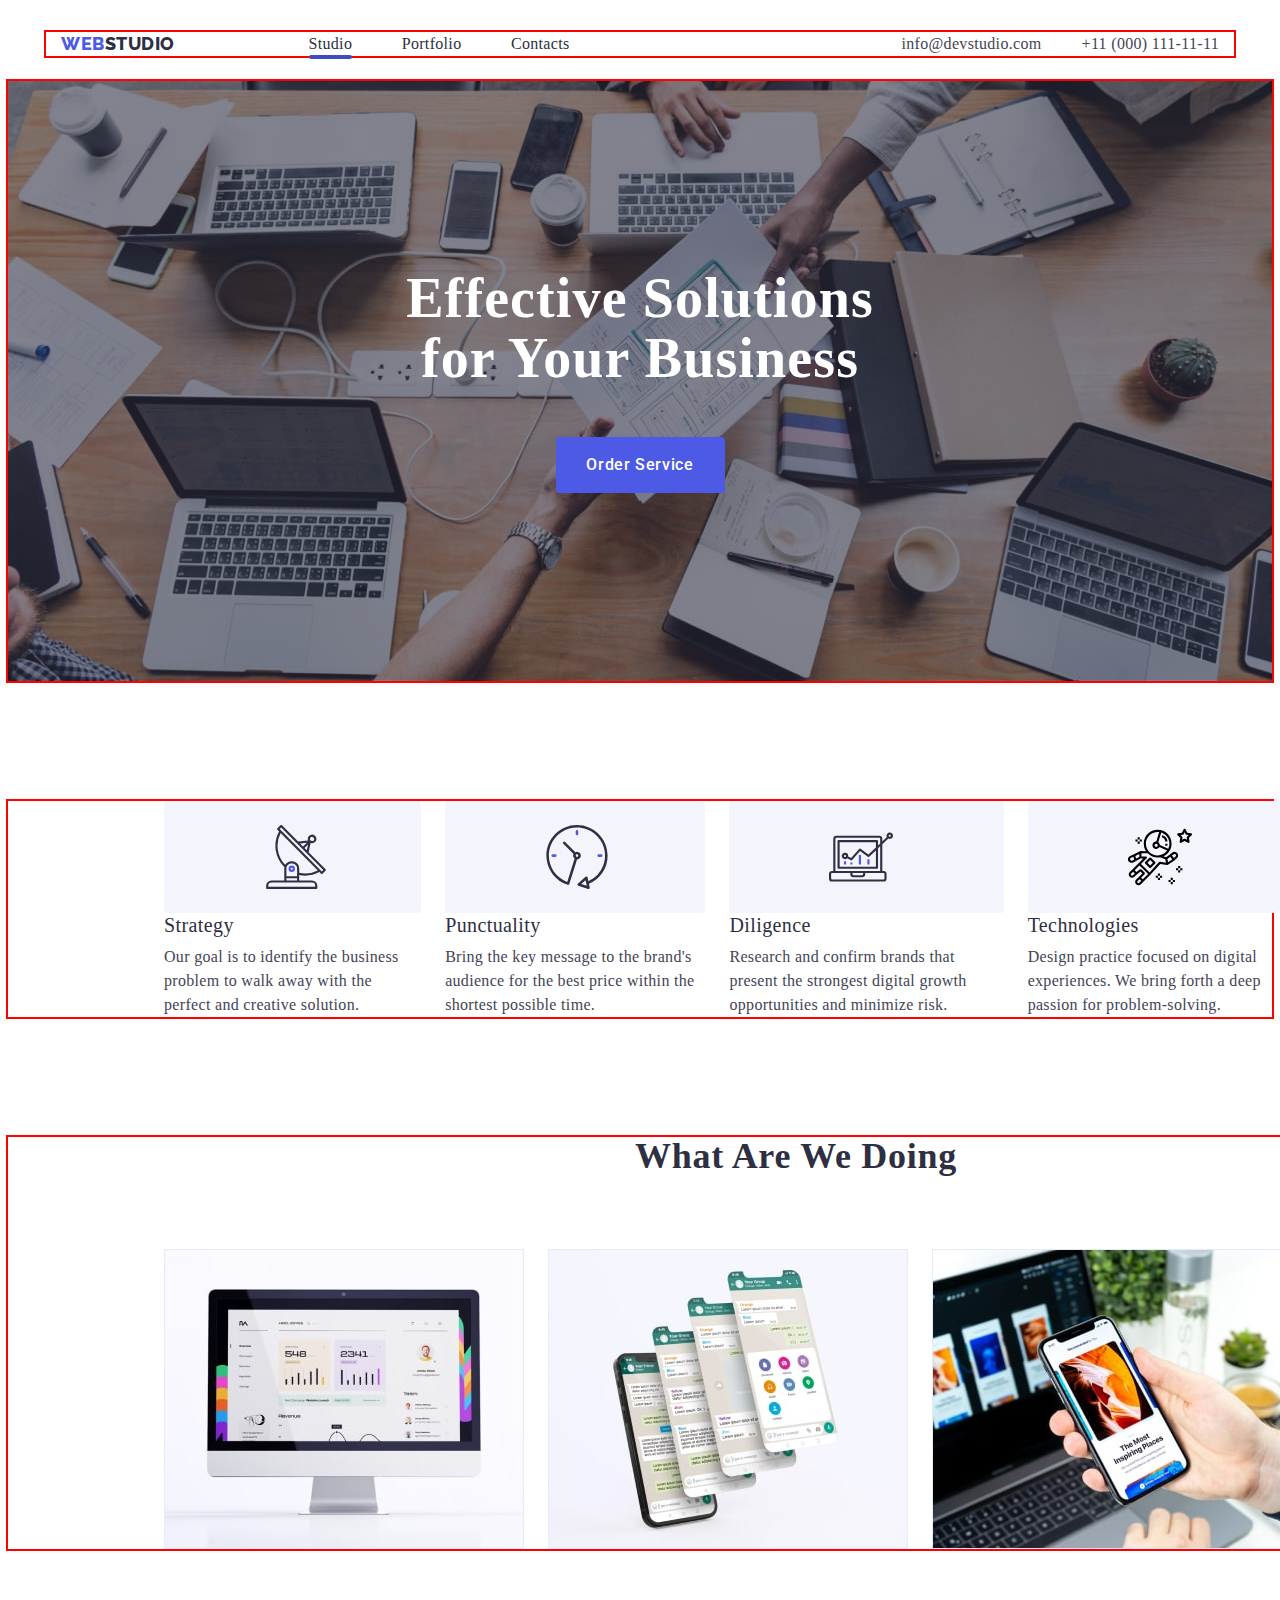
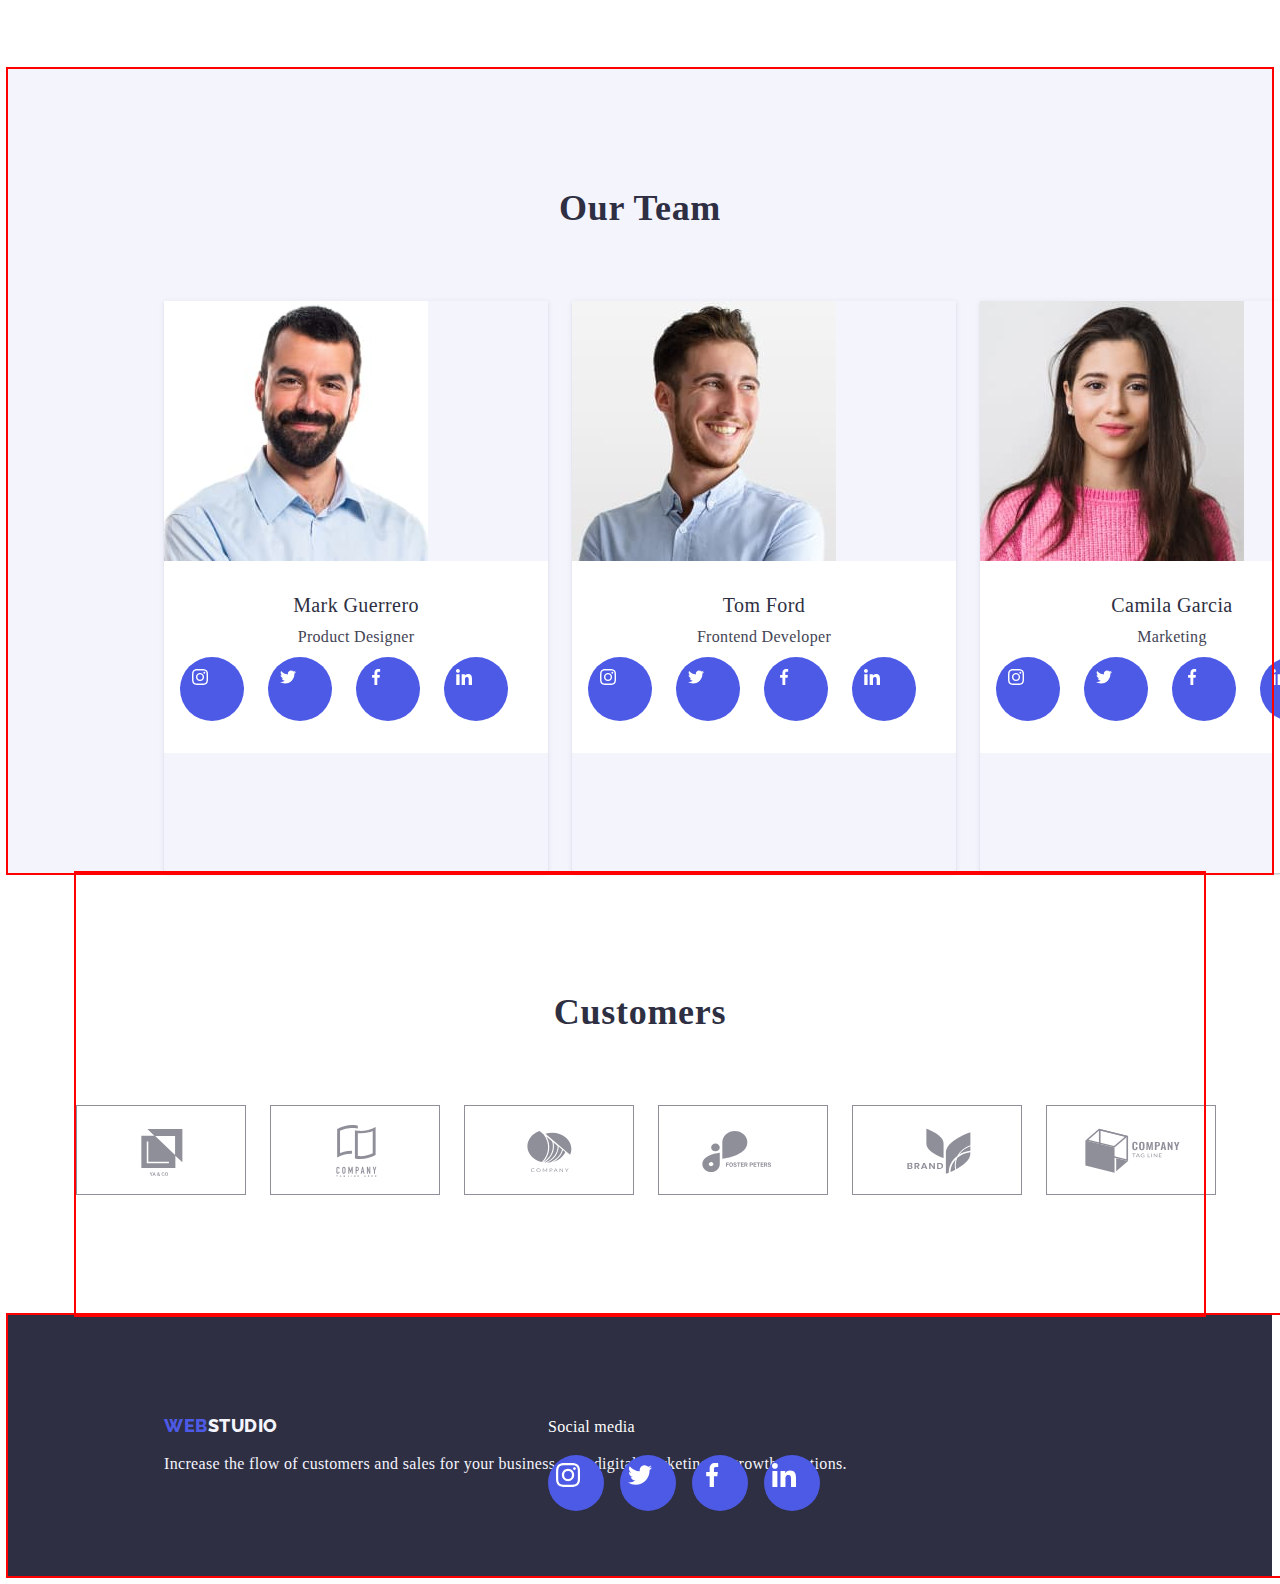
==== index.html @ 7d109c3c "goit-markup-hw-04(1)" ====
<!DOCTYPE html>
<html lang="en">

<head>
    <meta charset="UTF-8">
    <meta http-equiv="X-UA-Compatible" content="IE=edge">
    <meta name="viewport" content="width=device-width, initial-scale=1.0">
    <link rel="stylesheet" href="https://cdnjs.cloudflare.com/ajax/libs/modern-normalize/2.0.0/modern-normalize.min.css"
        integrity="sha512-4xo8blKMVCiXpTaLzQSLSw3KFOVPWhm/TRtuPVc4WG6kUgjH6J03IBuG7JZPkcWMxJ5huwaBpOpnwYElP/m6wg=="
        crossorigin="anonymous" referrerpolicy="no-referrer">
    <link rel="stylesheet" href="./css/styles.css">
    <link rel="preconnect" href="https://fonts.googleapis.com">
    <link rel="preconnect" href="https://fonts.gstatic.com" crossorigin>
    <link href="https://fonts.googleapis.com/css2?family=Raleway:wght@800&family=Roboto:wght@400;500;700&display=swap"
        rel="stylesheet">
    <title>WebStudio</title>
</head>

<body>
    <header class="header">
        <div class="container header-container">
            <nav class="header-navigation">
                <a href="./index.html" class="header-logo link">Web<span class="studio">Studio</span>
                </a>
                <ul class="header-list list">
                    <li><a href="./index.html" class="header-item link current">Studio</a></li>
                    <li><a href="./portfolio.html" class="header-item link">Portfolio</a></li>
                    <li><a href="" class="header-item link">Contacts</a></li>
                </ul>
            </nav>
            <address class="address">
                <ul class="address-list list">
                    <li><a href="mailto:info@devstudio.com" class="address-item link">info@devstudio.com</a></li>
                    <li><a href="tel:+110001111111" class="address-item link">+11 (000) 111-11-11</a> </li>
                </ul>
            </address>
        </div>
    </header>
    <main>
        <section class="hero">
            <div class="container hero-container">
                <h1 class="hero-title">Effective Solutions
                    for Your Business</h1>
                <button type="button" class="hero-btn" data-modal-open>Order Service</button>
            </div>
        </section>
        <section class="qualities">
            <div class="container">
                <h2 class="visually-hidden">Main qualities</h2>
                <ul class="qualities-list list">
                    <li class="qualities-item">
                        <div class="icon-container">
                            <svg class="qualities-item-icon" width="64" height="64">
                                <use href="./images/icons.svg#icon-antenna-1"></use>
                            </svg>
                        </div>
                        <h3 class="qualities-item-title">Strategy</h3>
                        <p class="qualities-item-paragraph">Our goal is to identify the business
                            problem to walk away with the perfect and creative solution.</p>
                    </li>
                    <li class="qualities-item">
                        <div class="icon-container">
                            <svg class="qualities-item-icon" width="64" height="64">
                                <use href="./images/icons.svg#icon-clock-1"></use>
                            </svg>
                        </div>
                        <h3 class="qualities-item-title">Punctuality</h3>
                        <p class="qualities-item-paragraph">Bring the key message to the brand's audience for the best
                            price
                            within the shortest possible
                            time.</p>
                    </li>
                    <li class="qualities-item">
                        <div class="icon-container">
                            <svg class="qualities-item-icon" width="64" height="64">
                                <use href="./images/icons.svg#icon-diagram-1"></use>
                            </svg>
                        </div>
                        <h3 class="qualities-item-title">Diligence</h3>
                        <p class="qualities-item-paragraph">Research and confirm brands that present the strongest
                            digital
                            growth opportunities and minimize
                            risk.</p>
                    </li>
                    <li class="qualities-item">
                        <div class="icon-container">
                            <svg class="qualities-item-icon" width="64" height="64">
                                <use href="./images/icons.svg#icon-astronaut-1"></use>
                            </svg>
                        </div>
                        <h3 class="qualities-item-title">Technologies</h3>
                        <p class="qualities-item-paragraph">Design practice focused on digital experiences. We bring
                            forth a
                            deep passion for
                            problem-solving.</p>
                    </li>
                </ul>
            </div>
        </section>
        <section class="actions">
            <div class="container action-container">
                <h2 class="actions-title">What are we doing</h2>
                <ul class="actions-list list">
                    <li class="actions-item"><img src="./images/computer-screen.jpg" alt="computer screen" width="360">
                    </li>
                    <li class="actions-item"><img src="./images/telephone.jpg" alt="telephone" width="360">
                    </li>
                    <li class="actions-item"><img src="./images/telephone-laptop.jpg" alt="telephone and laptop"
                            width="360">
                    </li>
                </ul>
            </div>
        </section>
        <section class="team">
            <div class="container">
                <h2 class="team-title">Our Team</h2>
                <ul class="team-list list">
                    <li class="team-item">
                        <img src="./images/img-1.jpg" alt="Photo Mark Guerrero" width="264">
                        <div class="team-item-container">
                            <h3 class="team-item-title">Mark Guerrero</h3>
                            <p class="team-item-paragraph">Product Designer</p>
                            <ul class="soc-icon-container">
                                <li class="soc-icon"><svg width="16" height="16">
                                        <use href="./images/icons.svg#icon-instagram-1"></use>
                                    </svg></li>
                                <li class="soc-icon"><svg width="16" height="16">
                                        <use href="./images/icons.svg#icon-twitter-1"></use>
                                    </svg></li>
                                <li class="soc-icon"><svg width="16" height="16">
                                        <use href="./images/icons.svg#icon-facebook-1"></use>
                                    </svg></li>
                                <li class="soc-icon"><svg width="16" height="16">
                                        <use href="./images/icons.svg#icon-linkedin-1"></use>
                                    </svg>
                                <li>
                            </ul>
                        </div>
                    </li>
                    <li class="team-item">
                        <img src="./images/img-2.jpg" alt="Photo Tom Ford" width="264">
                        <div class="team-item-container">
                            <h3 class="team-item-title">Tom Ford</h3>
                            <p class="team-item-paragraph">Frontend Developer</p>
                            <ul class="soc-icon-container">
                                <li class="soc-icon"><svg width="16" height="16">
                                        <use href="./images/icons.svg#icon-instagram-1"></use>
                                    </svg></li>
                                <li class="soc-icon"><svg width="16" height="16">
                                        <use href="./images/icons.svg#icon-twitter-1"></use>
                                    </svg></li>
                                <li class="soc-icon"><svg width="16" height="16">
                                        <use href="./images/icons.svg#icon-facebook-1"></use>
                                    </svg></li>
                                <li class="soc-icon"><svg width="16" height="16">
                                        <use href="./images/icons.svg#icon-linkedin-1"></use>
                                    </svg>
                                <li>
                            </ul>
                        </div>
                    </li>
                    <li class="team-item">
                        <img src="./images/img-3.jpg" alt="Photo Camila Garcia" width="264">
                        <div class="team-item-container">
                            <h3 class="team-item-title">Camila Garcia</h3>
                            <p class="team-item-paragraph">Marketing</p>
                            <ul class="soc-icon-container">
                                <li class="soc-icon"><svg width="16" height="16">
                                        <use href="./images/icons.svg#icon-instagram-1"></use>
                                    </svg></li>
                                <li class="soc-icon"><svg width="16" height="16">
                                        <use href="./images/icons.svg#icon-twitter-1"></use>
                                    </svg></li>
                                <li class="soc-icon"><svg width="16" height="16">
                                        <use href="./images/icons.svg#icon-facebook-1"></use>
                                    </svg></li>
                                <li class="soc-icon"><svg width="16" height="16">
                                        <use href="./images/icons.svg#icon-linkedin-1"></use>
                                    </svg>
                                <li>
                            </ul>
                        </div>
                    </li>
                    <li class="team-item">
                        <img src="./images/img-4.jpg" alt="Photo Daniel Wilson" width="264">
                        <div class="team-item-container">
                            <h3 class="team-item-title">Daniel Wilson</h3>
                            <p class="team-item-paragraph">UI Designer</p>
                            <ul class="soc-icon-container">
                                <li class="soc-icon"><svg width="16" height="16">
                                        <use href="./images/icons.svg#icon-instagram-1"></use>
                                    </svg></li>
                                <li class="soc-icon"><svg width="16" height="16">
                                        <use href="./images/icons.svg#icon-twitter-1"></use>
                                    </svg></li>
                                <li class="soc-icon"><svg width="16" height="16">
                                        <use href="./images/icons.svg#icon-facebook-1"></use>
                                    </svg></li>
                                <li class="soc-icon"><svg width="16" height="16">
                                        <use href="./images/icons.svg#icon-linkedin-1"></use>
                                    </svg>
                                <li>
                            </ul>
                        </div>
                    </li>
                </ul>
            </div>
        </section>
        <section class="customers">
            <div class="container customers-container">
                <h2 class="customers-title">Customers</h2>
                <ul class="customers-list list">
                    <li class="customers-item">
                        <a href="" class="customers-list-link" target="_blank">
                            <svg class="customers-icon" weight="104" height="56">
                                <use href="./images/icons.svg#icon-Logo"></use>
                            </svg>
                        </a>
                    </li>
                    <li class="customers-item">
                        <a href="" class="customers-list-link" target="_blank">
                            <svg class="customers-icon" weight="104" height="56">
                                <use href="./images/icons.svg#icon-Logo-1"></use>
                            </svg>
                        </a>
                    </li>
                    <li class="customers-item">
                        <a href="" class="customers-list-link" target="_blank">
                            <svg class="customers-icon" weight="104" height="56">
                                <use href="./images/icons.svg#icon-Logo-2"></use>
                            </svg>
                        </a>
                    </li>
                    <li class="customers-item">
                        <a href="" class="customers-list-link" target="_blank">
                            <svg class="customers-icon" weight="104" height="56">
                                <use href="./images/icons.svg#icon-Logo-3"></use>
                            </svg>
                        </a>
                    </li>
                    <li class="customers-item">
                        <a href="" class="customers-list-link" target="_blank">
                            <svg class="customers-icon" weight="104" height="56">
                                <use href="./images/icons.svg#icon-Logo-4"></use>
                            </svg>
                        </a>
                    </li>
                    <li class="customers-item">
                        <a href="" class="customers-list-link" target="_blank">
                            <svg class="customers-icon" weight="104" height="56">
                                <use href="./images/icons.svg#icon-Logo-5"></use>
                            </svg>
                        </a>
                    </li>
                </ul>
            </div>
        </section>
    </main>
    <footer class=" footer">
        <div class="container footer-container">
            <a href="./index.html" class="footer-logo link">Web<span class="studio">Studio</span></a>
            <p class="footer-paragraph">Increase the flow of customers and sales for your business with digital
                marketing & growth solutions.</p>
            <div class="footer-item-container">
                <h3 class="social-media-title">Social media</h3>
                <ul class="footer-icon-container">
                    <li class="footer-soc-icon"><svg width="24" height="24">
                            <use href="./images/icons.svg#icon-instagram-1"></use>
                        </svg></li>
                    <li class="footer-soc-icon"><svg width="24" height="24">
                            <use href="./images/icons.svg#icon-twitter-1"></use>
                        </svg></li>
                    <li class="footer-soc-icon"><svg width="24" height="24">
                            <use href="./images/icons.svg#icon-facebook-1"></use>
                        </svg></li>
                    <li class="footer-soc-icon"><svg width="24" height="24">
                            <use href="./images/icons.svg#icon-linkedin-1"></use>
                        </svg>
                    <li>
                </ul>
            </div>

        </div>
    </footer>
    <div class="backdrop is-hidden" data-modal>
        <div class="modal">
            <button type="button" class="modal-btn" data-modal-close>
                <svg width="8" height="8">
                    <use href="./images/icons.svg#icon-close-black-18dp"></use>
                </svg>
            </button>
        </div>
    </div>
    <script src="./js/modal.js"></script>
</body>

</html>
---- css/styles.css ----
:root {
    --logo-web-color: #4D5AE5;
}

:root {
    --title-color: #2E2F42;
}

:root {
    --paragraph-color: #434455;
}

:root {
    --btn-color: #e7e9fc;
}

:root {
    --transition: 250ms cubic-bezier(0.4, 0, 0.2, 1);
}

- body {
    font-family: 'Roboto', sans-serif;
    font-size: 16px;
    background-color: #FFFFFF;
    color: var(--paragraph-color);
}

p,
h1,
h2,
h3,
h4,
h5,
h6 {
    margin-top: 0;
    margin-bottom: 0;
}

ul {
    list-style-type: none;
    margin-top: 0;
    margin-bottom: 0;
    padding-left: 0;
}

a {
    text-decoration: none;
}

img {
    display: block;
}

.container {
    width: 100%;
    max-width: 1440px;
    margin: 0 auto;
    outline: 2px solid red;
}

.header {
    padding-top: 24px;
    padding-bottom: 24px;
    border-bottom: 1px solid #e7e9fc
}

.header-container {
    display: flex;
    align-items: center;
    padding: 0 156px;
    width: 1158px;
    padding: 0 15px 0 15px;
}

.header-navigation {
    display: flex;
    align-items: center;
    flex-grow: 1;
    justify-content: space-between;
}

.header-logo {
    font-family: "Raleway", sans-serif;
    font-style: normal;
    font-weight: 800;
    font-size: 18px;
    line-height: 1.17;
    letter-spacing: 0.03em;
    color: var(--logo-web-color);
    text-transform: uppercase;
    margin-right: 76px
}

.link {
    text-decoration: none
}

.header-logo .studio {
    color: var(--title-color);
}

.header-list {
    display: flex;
    align-items: center;
    width: 100%;
    max-width: 261px;
    justify-content: space-between;
    gap: 40px;
    margin-right: 332px;
}

.list {
    list-style: none
}

.header-item {
    font-weight: 500;
    font-size: 16px;
    line-height: 1.5;
    letter-spacing: 0.02em;
    color: var(--title-color);
    padding: 24px 0;
}

.header-item:hover,
.header-item:focus {
    color: #404bbf;
    transition: color var(-transition);
}

.current {
    position: relative;
}

.current::after {
    content: '';
    position: absolute;
    left: 0;
    top: 44px;
    width: 100%;
    height: 4px;
    border-radius: 2px;
    background-color: #404BBF;
}

.address {}

.address-list {
    font-style: normal;
    display: flex;
    align-items: center;
    justify-content: space-between;
    gap: 40px;
}

.address-item {
    font-size: 16px;
    line-height: 1.5;
    letter-spacing: 0.02em;
    color: var(--paragraph-color);
}

.address-item:hover,
.address-item:focus {
    color: #404bbf;
}

.hero {
    background: var(--title-color);
    height: 600px;
}

.hero-container {
    display: flex;
    flex-direction: column;
    justify-content: center;
    gap: 48px;
    background-image: linear-gradient(180deg, rgba(46, 47, 66, 0.6) 0%, rgba(46, 47, 66, 0.6) 100%), url(../images/people-office\ 1.jpg);
    padding: 188px 0;
    background-repeat: no-repeat;
    background-position: center;
    background-size: cover;

}

.hero-title {
    font-weight: 700;
    font-size: 56px;
    line-height: 1.07;
    text-align: center;
    letter-spacing: 0.02em;
    color: #FFFFFF;
    max-width: 496px;
    margin: 0 auto;
}

.hero-btn {
    font-family: "Roboto", sans-serif;
    font-weight: 500;
    font-size: 16px;
    line-height: 1.5;
    letter-spacing: 0.04em;
    color: #FFFFFF;
    background: #4D5AE5;
    cursor: pointer;
    width: 100%;
    height: 100px;
    max-width: 169px;
    max-height: 56px;
    margin: 0 auto;
    border-radius: 4px;
    display: block;
    min-width: 169px;
    border: none;
}

.hero-btn:hover,
.hero-btn:focus {
    background-color: #404BBF;
    transition: background-color var(-transition);
}

.qualities {
    padding: 120px 0 120px 0;
}

.visually-hidden {
    position: absolute;
    width: 1px;
    height: 1px;
    margin: -1px;
    border: 0;
    padding: 0;

    white-space: nowrap;
    clip-path: inset(100%);
    clip: rect(0 0 0 0);
    overflow: hidden;
}

.qualities-list {
    display: flex;
    gap: 24px;
    margin: 0 156px;
    width: 100%;
    max-width: 1128px;
}

.qualities-item {
    width: calc ((100% - 96px) / 3);
    position: relative;
}

.icon-container {
    background-color: #F4F4FD;
    border-radius: 4px;
    height: 112px;
}

.qualities-item-icon {
    position: absolute;
    top: 24px;
    left: 100px;
}

.qualities-item-title {
    font-weight: 500;
    font-size: 20px;
    line-height: 1.2;
    letter-spacing: 0.02em;
    color: var(--title-color);
    margin-bottom: 8px;
}

.qualities-item-paragraph {
    font-size: 16px;
    line-height: 1.5;
    letter-spacing: 0.02em;
    color: var(--paragraph-color);
}

.actions {
    padding-bottom: 120px;
}

.action-container {
    padding: 0px 156px;
}

.actions-title {
    font-weight: 700;
    font-size: 36px;
    line-height: 1.11;
    text-align: center;
    letter-spacing: 0.02em;
    text-transform: capitalize;
    color: var(--title-color);
    margin-bottom: 72px;
}

.actions-list {
    display: flex;
    gap: 24px;
}

.actions-item {
    width: calc ((100% - 48px) / 3);
}

.team {
    background: #F4F4FD;
}

.team-title {
    font-weight: 700;
    font-size: 36px;
    line-height: 1.11;
    text-align: center;
    letter-spacing: 0.02em;
    text-transform: capitalize;
    color: var(--title-color);
    padding-top: 120px;
    margin-bottom: 72px;
}

.team-list {
    display: flex;
    gap: 24px;
    margin: 0 156px;
}

.team-item {
    width: calc ((100% - 72px) / 4);
    border-radius: 0px 0px 4px 4px;
    padding-bottom: 120px;
    box-shadow: 0px 1px 6px rgba(46, 47, 66, 0.08), 0px 1px 1px rgba(46, 47, 66, 0.16), 0px 2px 1px rgba(46, 47, 66, 0.08);
}

.team-item-container {
    display: flex;
    flex-direction: column;
    justify-content: center;
    padding: 32px 16px;
    gap: 8px;
    background-color: #FFFFFF;
}

.team-item-title {
    font-weight: 500;
    font-size: 20px;
    line-height: 1.2;
    text-align: center;
    letter-spacing: 0.02em;
    color: var(--title-color);
}

.team-item-paragraph {
    font-size: 16px;
    line-height: 1.5;
    text-align: center;
    letter-spacing: 0.02em;
    color: var(--paragraph-color);
}

.soc-icon-container {
    display: flex;
    justify-content: center;
    gap: 24px;
    fill: #FFFFFF;
}

.soc-icon {
    width: 40px;
    height: 40px;
    padding: 12px 12px;
    border-radius: 50%;
    background-color: #4D5AE5;
}

.customers {}

.customers-container {
    max-width: 1128px;
    width: 100%;
    padding: 120px 0;
}

.customers-title {
    font-style: normal;
    font-weight: 700;
    font-size: 36px;
    line-height: 1.11;
    text-align: center;
    letter-spacing: 0.02em;
    text-transform: capitalize;
    color: var(--title-color);
    padding-bottom: 72px;
}

.customers-list {
    display: flex;
    gap: 24px;
}

.customers-item {
    width: calc ((100% - 120 px) / 6);
}

.customers-list-link {
    width: 168px;
    height: 88px;
    border: 1px solid #8E8F99;
    display: flex;
    align-items: center;
    justify-content: center;
    fill: #8E8F99;

}

.footer {
    background: #2E2F42;
}

.footer-container {
    padding: 100px 1020px 100px 156px;
    position: relative;
}

.footer-logo {
    font-family: "Raleway", sans-serif;
    font-weight: 800;
    font-size: 18px;
    line-height: 1.17;
    letter-spacing: 0.03em;
    text-transform: uppercase;
    color: var(--logo-web-color);
    display: inline-block;
    margin-bottom: 16px;
}

.footer-logo .studio {
    color: #F4F4FD;
}

.footer-paragraph {
    font-size: 16px;
    line-height: 1.5;
    letter-spacing: 0.02em;
    color: #F4F4FD;
}

.footer-item-container {
    position: absolute;
    top: 100px;
    left: 540px;
    display: flex;
    flex-direction: column;
    justify-content: center;
}

.social-media-title {
    font-weight: 500;
    font-size: 16px;
    line-height: 1.5;
    text-align: left;
    letter-spacing: 0.02em;
    color: #FFFFFF;
    padding-bottom: 16px;
}


.footer-icon-container {

    display: flex;
    justify-content: center;
    gap: 16px;
    fill: #FFFFFF;
}

.footer-soc-icon {
    width: 40px;
    height: 40px;
    padding: 8px;
    border-radius: 50%;
    background-color: #4D5AE5;
}

.menu {}

.menu-navigation-list {
    padding-top: 96px;
    display: flex;
    gap: 24px;
    max-width: 586px;
    margin: 0 auto;
    margin-bottom: 40px;
    justify-content: space-between;
}

.menu-navigation-item {
    width: calc ((100% - 120px) / 4);
}

.menu-navigation-btn {
    font-family: "Roboto", sans-serif;
    font-weight: 500;
    font-size: 16px;
    line-height: 1.5;
    text-align: center;
    letter-spacing: 0.04em;
    color: #4D5AE5;
    background: #F4F4FD;
    cursor: pointer;
    padding: 12px 20px;
    border: 1px solid var(--btn-color);
    border-radius: 4px;
}

.menu-navigation-btn:hover,
.menu-navigation-btn:focus {
    color: #FFFFFF;
    background: #404BBF;
    border: 1px solid transparent;
    transition: color var(--transition), background-color var(--transition);
}

.menu-list {
    display: flex;
    flex-wrap: wrap;
    gap: 24px;
    margin: 0 156px 120px;
    row-gap: 48px;
    padding-top: 24px;
}

.menu-item {
    width: calc ((100% - 48px) / 3);
    position: relative;
    overflow: hidden;
}


.menu-item:hover .menu-cover-block {
    transform: translate(0);
    transition: transform var(--transition);
}

.menu-item-container {
    display: flex;
    flex-direction: column;
    justify-content: center;
    padding: 32px 16px;
    border: 1px solid #e7e9fc;
    border-top: none;
}

.menu-item-title {
    font-weight: 500;
    font-size: 20px;
    line-height: 1.2;
    letter-spacing: 0.02em;
    color: var(--title-color);
    margin-bottom: 8px;
}

.menu-item-paragraph {
    font-weight: 400;
    font-size: 16px;
    line-height: 1.5;
    letter-spacing: 0.02em;
    color: var(--paragraph-color);
}

.menu-cover-block {
    position: absolute;
    top: 0;
    left: 0;
    transform: translateY(100%);
}

.menu-cover-paragraph {
    font-style: normal;
    font-weight: 400;
    font-size: 16px;
    line-height: 1.5;
    letter-spacing: 0.02em;
    color: #F4F4FD;
    background-color: #4D5AE5;
    padding: 40px 32px;
    height: 300px;
}

.backdrop {
    position: fixed;
    top: 0;
    z-index: 2;
    width: 100%;
    height: 100%;
    background-color: rgba(46, 47, 66, 0.6);
    transition: visibility var(--transition), opasity var(--transition);
}

.modal {
    width: 408px;
    height: 584px;
    background-color: #FCFCFC;
    border-radius: 4px;
    position: absolute;
    top: 50%;
    left: 50%;
    transform: translate(-50%, -50%);
}

.modal-btn {
    position: absolute;
    top: 32px;
    right: 32px;
    color: #2E2F42;
    background-color: #E7E9FC;
    border-radius: 50%;
    cursor: pointer;
}

.is-hidden {
    visibility: hidden;
    opacity: 0;
    pointer-events: none;
}
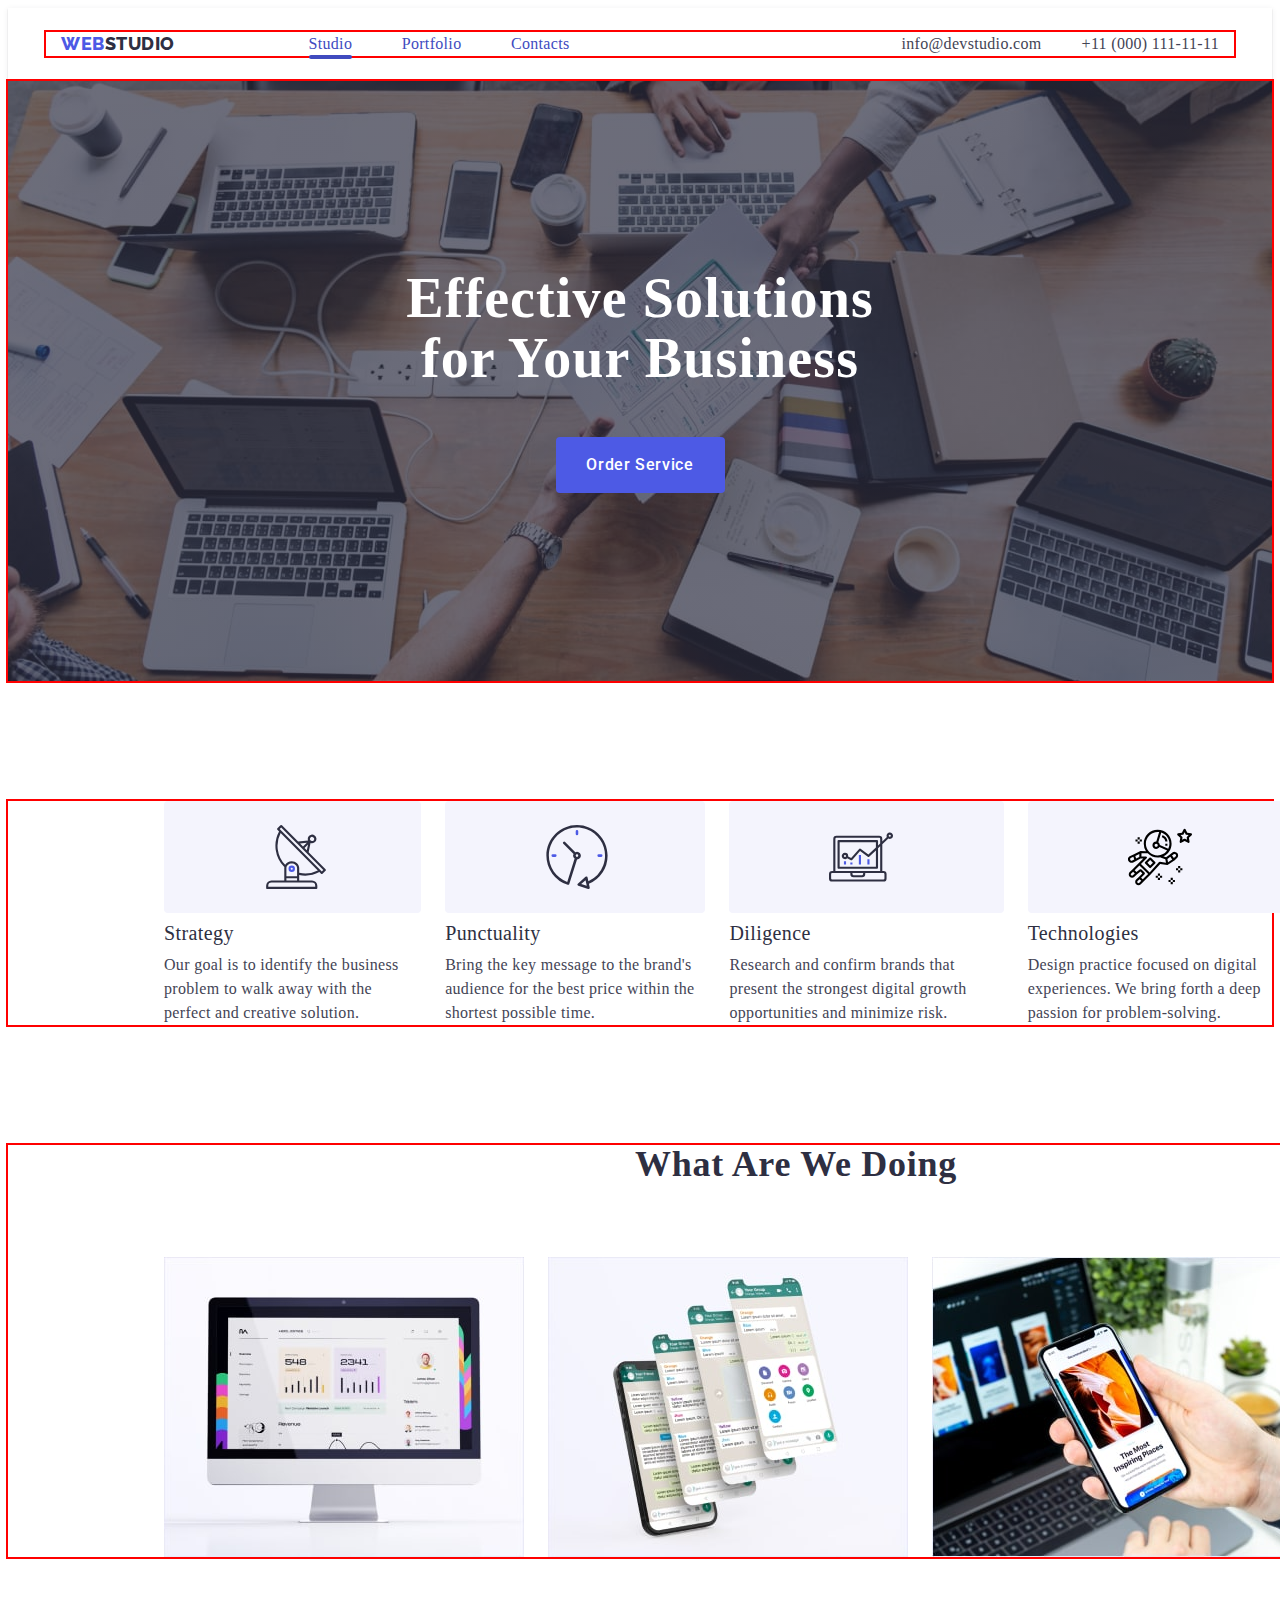
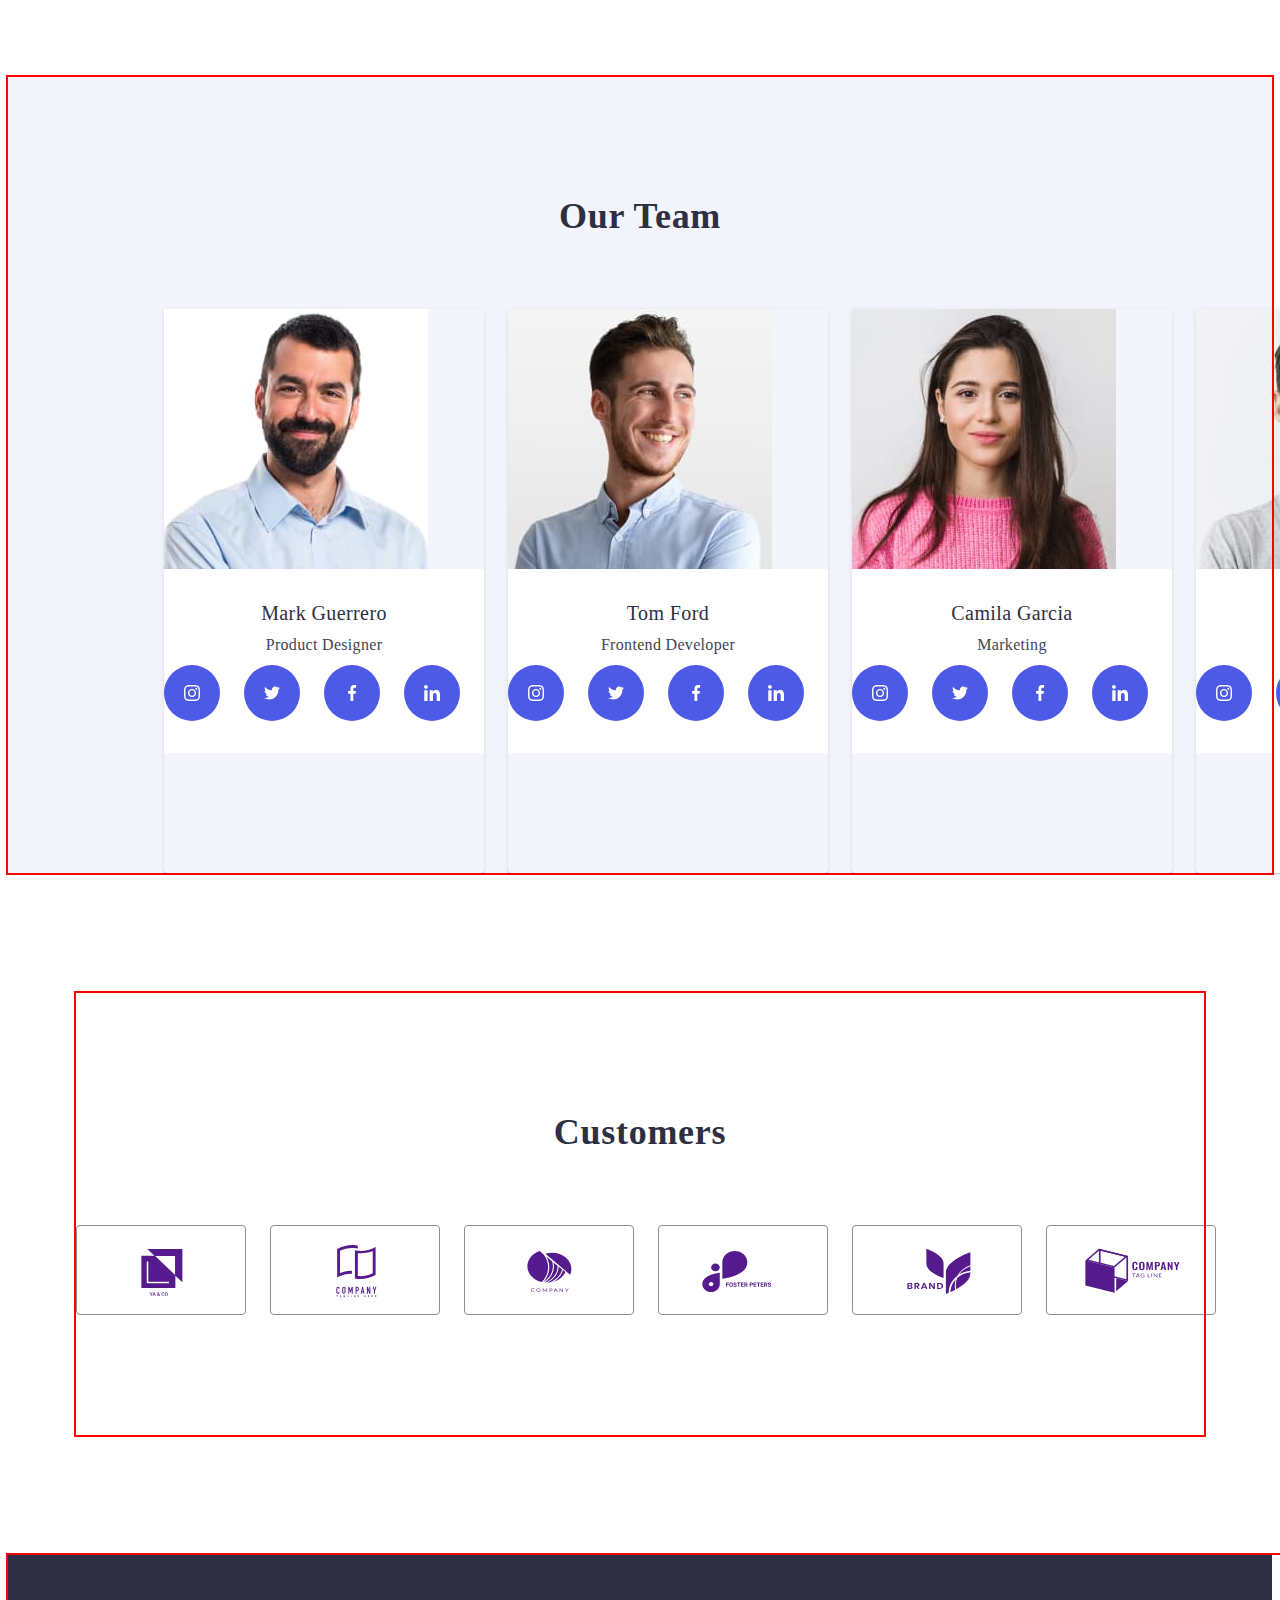
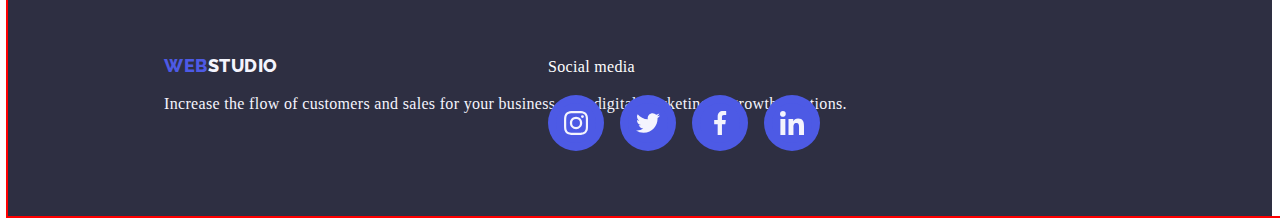
==== commit 9e6a4f29: "goit-markup-hw-04(2)" ====
--- a/index.html
+++ b/index.html
@@ -121,18 +121,32 @@
                             <h3 class="team-item-title">Mark Guerrero</h3>
                             <p class="team-item-paragraph">Product Designer</p>
                             <ul class="soc-icon-container">
-                                <li class="soc-icon"><svg width="16" height="16">
-                                        <use href="./images/icons.svg#icon-instagram-1"></use>
-                                    </svg></li>
-                                <li class="soc-icon"><svg width="16" height="16">
-                                        <use href="./images/icons.svg#icon-twitter-1"></use>
-                                    </svg></li>
-                                <li class="soc-icon"><svg width="16" height="16">
-                                        <use href="./images/icons.svg#icon-facebook-1"></use>
-                                    </svg></li>
-                                <li class="soc-icon"><svg width="16" height="16">
-                                        <use href="./images/icons.svg#icon-linkedin-1"></use>
-                                    </svg>
+                                <li class="soc-icon">
+                                    <a class="soc-link" href="" aria-lable="instagram" target="_blank"
+                                        rel="noopener noreferrer"><svg width="16" height="16">
+                                            <use href="./images/icons.svg#icon-instagram-1"></use>
+                                        </svg></a>
+                                </li>
+                                <li class="soc-icon">
+                                    <a class="soc-link" href="" aria-lable="twitter" target="_blank"
+                                        rel="noopener noreferrer"><svg width="16" height="16">
+                                            <use href="./images/icons.svg#icon-twitter-1"></use>
+                                        </svg>
+                                    </a>
+                                </li>
+                                <li class="soc-icon">
+                                    <a class="soc-link" href="" aria-lable="facebook" target="_blank"
+                                        rel="noopener noreferrer"><svg width="16" height="16">
+                                            <use href="./images/icons.svg#icon-facebook-1"></use>
+                                        </svg>
+                                    </a>
+                                </li>
+                                <li class="soc-icon">
+                                    <a class="soc-link" href="" aria-lable="linkedin" target="_blank"
+                                        rel="noopener noreferrer">
+                                        <svg width="16" height="16">
+                                            <use href="./images/icons.svg#icon-linkedin-1"></use>
+                                        </svg></a>
                                 <li>
                             </ul>
                         </div>
@@ -143,18 +157,32 @@
                             <h3 class="team-item-title">Tom Ford</h3>
                             <p class="team-item-paragraph">Frontend Developer</p>
                             <ul class="soc-icon-container">
-                                <li class="soc-icon"><svg width="16" height="16">
-                                        <use href="./images/icons.svg#icon-instagram-1"></use>
-                                    </svg></li>
-                                <li class="soc-icon"><svg width="16" height="16">
-                                        <use href="./images/icons.svg#icon-twitter-1"></use>
-                                    </svg></li>
-                                <li class="soc-icon"><svg width="16" height="16">
-                                        <use href="./images/icons.svg#icon-facebook-1"></use>
-                                    </svg></li>
-                                <li class="soc-icon"><svg width="16" height="16">
-                                        <use href="./images/icons.svg#icon-linkedin-1"></use>
-                                    </svg>
+                                <li class="soc-icon">
+                                    <a class="soc-link" href="" aria-lable="instagram" target="_blank"
+                                        rel="noopener noreferrer"><svg width="16" height="16">
+                                            <use href="./images/icons.svg#icon-instagram-1"></use>
+                                        </svg></a>
+                                </li>
+                                <li class="soc-icon">
+                                    <a class="soc-link" href="" aria-lable="twitter" target="_blank"
+                                        rel="noopener noreferrer"><svg width="16" height="16">
+                                            <use href="./images/icons.svg#icon-twitter-1"></use>
+                                        </svg>
+                                    </a>
+                                </li>
+                                <li class="soc-icon">
+                                    <a class="soc-link" href="" aria-lable="facebook" target="_blank"
+                                        rel="noopener noreferrer"><svg width="16" height="16">
+                                            <use href="./images/icons.svg#icon-facebook-1"></use>
+                                        </svg>
+                                    </a>
+                                </li>
+                                <li class="soc-icon">
+                                    <a class="soc-link" href="" aria-lable="linkedin" target="_blank"
+                                        rel="noopener noreferrer">
+                                        <svg width="16" height="16">
+                                            <use href="./images/icons.svg#icon-linkedin-1"></use>
+                                        </svg></a>
                                 <li>
                             </ul>
                         </div>
@@ -165,18 +193,31 @@
                             <h3 class="team-item-title">Camila Garcia</h3>
                             <p class="team-item-paragraph">Marketing</p>
                             <ul class="soc-icon-container">
-                                <li class="soc-icon"><svg width="16" height="16">
-                                        <use href="./images/icons.svg#icon-instagram-1"></use>
-                                    </svg></li>
-                                <li class="soc-icon"><svg width="16" height="16">
-                                        <use href="./images/icons.svg#icon-twitter-1"></use>
-                                    </svg></li>
-                                <li class="soc-icon"><svg width="16" height="16">
-                                        <use href="./images/icons.svg#icon-facebook-1"></use>
-                                    </svg></li>
-                                <li class="soc-icon"><svg width="16" height="16">
-                                        <use href="./images/icons.svg#icon-linkedin-1"></use>
-                                    </svg>
+                                <li class="soc-icon">
+                                    <a class="soc-link" href="" aria-lable="instagram" target="_blank"
+                                        rel="noopener noreferrer"><svg width="16" height="16">
+                                            <use href="./images/icons.svg#icon-instagram-1"></use>
+                                        </svg></a>
+                                </li>
+                                <li class="soc-icon">
+                                    <a class="soc-link" href="" aria-lable="twitter" target="_blank"
+                                        rel="noopener noreferrer"><svg width="16" height="16">
+                                            <use href="./images/icons.svg#icon-twitter-1"></use>
+                                        </svg>
+                                    </a>
+                                </li>
+                                <li class="soc-icon">
+                                    <a class="soc-link" href="" aria-lable="facebook" target="_blank"
+                                        rel="noopener noreferrer"><svg width="16" height="16">
+                                            <use href="./images/icons.svg#icon-facebook-1"></use>
+                                        </svg>
+                                    </a>
+                                </li>
+                                <li class="soc-icon">
+                                    <a class="soc-link" href="" aria-lable="linkedin" target="_blank"
+                                        rel="noopener noreferrer"><svg width="16" height="16">
+                                            <use href="./images/icons.svg#icon-linkedin-1"></use>
+                                        </svg></a>
                                 <li>
                             </ul>
                         </div>
@@ -187,18 +228,31 @@
                             <h3 class="team-item-title">Daniel Wilson</h3>
                             <p class="team-item-paragraph">UI Designer</p>
                             <ul class="soc-icon-container">
-                                <li class="soc-icon"><svg width="16" height="16">
-                                        <use href="./images/icons.svg#icon-instagram-1"></use>
-                                    </svg></li>
-                                <li class="soc-icon"><svg width="16" height="16">
-                                        <use href="./images/icons.svg#icon-twitter-1"></use>
-                                    </svg></li>
-                                <li class="soc-icon"><svg width="16" height="16">
-                                        <use href="./images/icons.svg#icon-facebook-1"></use>
-                                    </svg></li>
-                                <li class="soc-icon"><svg width="16" height="16">
-                                        <use href="./images/icons.svg#icon-linkedin-1"></use>
-                                    </svg>
+                                <li class="soc-icon">
+                                    <a class="soc-link" href="" aria-lable="instagram" target="_blank"
+                                        rel="noopener noreferrer"><svg width="16" height="16">
+                                            <use href="./images/icons.svg#icon-instagram-1"></use>
+                                        </svg></a>
+                                </li>
+                                <li class="soc-icon">
+                                    <a class="soc-link" href="" aria-lable="twitter" target="_blank"
+                                        rel="noopener noreferrer"><svg width="16" height="16">
+                                            <use href="./images/icons.svg#icon-twitter-1"></use>
+                                        </svg>
+                                    </a>
+                                </li>
+                                <li class="soc-icon">
+                                    <a class="soc-link" href="" aria-lable="facebook" target="_blank"
+                                        rel="noopener noreferrer"><svg width="16" height="16">
+                                            <use href="./images/icons.svg#icon-facebook-1"></use>
+                                        </svg>
+                                    </a>
+                                </li>
+                                <li class="soc-icon">
+                                    <a class="soc-link" href="" aria-lable="linkedin" target="_blank"
+                                        rel="noopener noreferrer"><svg width="16" height="16">
+                                            <use href="./images/icons.svg#icon-linkedin-1"></use>
+                                        </svg></a>
                                 <li>
                             </ul>
                         </div>
@@ -212,42 +266,42 @@
                 <ul class="customers-list list">
                     <li class="customers-item">
                         <a href="" class="customers-list-link" target="_blank">
-                            <svg class="customers-icon" weight="104" height="56">
+                            <svg class="customers-icon" width="104" height="56">
                                 <use href="./images/icons.svg#icon-Logo"></use>
                             </svg>
                         </a>
                     </li>
                     <li class="customers-item">
                         <a href="" class="customers-list-link" target="_blank">
-                            <svg class="customers-icon" weight="104" height="56">
+                            <svg class="customers-icon" width="104" height="56">
                                 <use href="./images/icons.svg#icon-Logo-1"></use>
                             </svg>
                         </a>
                     </li>
                     <li class="customers-item">
                         <a href="" class="customers-list-link" target="_blank">
-                            <svg class="customers-icon" weight="104" height="56">
+                            <svg class="customers-icon" width="104" height="56">
                                 <use href="./images/icons.svg#icon-Logo-2"></use>
                             </svg>
                         </a>
                     </li>
                     <li class="customers-item">
                         <a href="" class="customers-list-link" target="_blank">
-                            <svg class="customers-icon" weight="104" height="56">
+                            <svg class="customers-icon" width="104" height="56">
                                 <use href="./images/icons.svg#icon-Logo-3"></use>
                             </svg>
                         </a>
                     </li>
                     <li class="customers-item">
                         <a href="" class="customers-list-link" target="_blank">
-                            <svg class="customers-icon" weight="104" height="56">
+                            <svg class="customers-icon" width="104" height="56">
                                 <use href="./images/icons.svg#icon-Logo-4"></use>
                             </svg>
                         </a>
                     </li>
                     <li class="customers-item">
                         <a href="" class="customers-list-link" target="_blank">
-                            <svg class="customers-icon" weight="104" height="56">
+                            <svg class="customers-icon" width="104" height="56">
                                 <use href="./images/icons.svg#icon-Logo-5"></use>
                             </svg>
                         </a>
@@ -258,24 +312,38 @@
     </main>
     <footer class=" footer">
         <div class="container footer-container">
-            <a href="./index.html" class="footer-logo link">Web<span class="studio">Studio</span></a>
-            <p class="footer-paragraph">Increase the flow of customers and sales for your business with digital
-                marketing & growth solutions.</p>
+            <div class="footer-logo-container">
+                <a href="./index.html" class="footer-logo link">Web<span class="studio">Studio</span></a>
+                <p class="footer-paragraph">Increase the flow of customers and sales for your business with digital
+                    marketing & growth solutions.</p>
+            </div>
             <div class="footer-item-container">
-                <h3 class="social-media-title">Social media</h3>
+                <p class="social-media-title">Social media</p>
                 <ul class="footer-icon-container">
-                    <li class="footer-soc-icon"><svg width="24" height="24">
-                            <use href="./images/icons.svg#icon-instagram-1"></use>
-                        </svg></li>
-                    <li class="footer-soc-icon"><svg width="24" height="24">
-                            <use href="./images/icons.svg#icon-twitter-1"></use>
-                        </svg></li>
-                    <li class="footer-soc-icon"><svg width="24" height="24">
-                            <use href="./images/icons.svg#icon-facebook-1"></use>
-                        </svg></li>
-                    <li class="footer-soc-icon"><svg width="24" height="24">
-                            <use href="./images/icons.svg#icon-linkedin-1"></use>
-                        </svg>
+                    <li class="soc-icon">
+                        <a class="footer-soc-link" href="" aria-lable="instagram" target="_blank"
+                            rel="noopener noreferrer"><svg class="footer-soc-icon" width="24" height="24">
+                                <use href="./images/icons.svg#icon-instagram-1"></use>
+                            </svg>
+                        </a>
+                    </li>
+                    <li class="soc-icon">
+                        <a class="footer-soc-link" href="" aria-lable="twitter" target="_blank"
+                            rel="noopener noreferrer"><svg class="footer-soc-icon" width="24" height="24">
+                                <use href="./images/icons.svg#icon-twitter-1"></use>
+                            </svg></a>
+                    </li>
+                    <li class="soc-icon">
+                        <a class="footer-soc-link" href="" aria-lable="facebook" target="_blank"
+                            rel="noopener noreferrer"><svg class="footer-soc-icon" width="24" height="24">
+                                <use href="./images/icons.svg#icon-facebook-1"></use>
+                            </svg></a>
+                    </li>
+                    <li class="soc-icon">
+                        <a class="footer-soc-link" href="" aria-lable="linkedin" target="_blank"
+                            rel="noopener noreferrer"><svg class="footer-soc-icon" width="24" height="24">
+                                <use href="./images/icons.svg#icon-linkedin-1"></use>
+                            </svg></a>
                     <li>
                 </ul>
             </div>
@@ -285,7 +353,7 @@
     <div class="backdrop is-hidden" data-modal>
         <div class="modal">
             <button type="button" class="modal-btn" data-modal-close>
-                <svg width="8" height="8">
+                <svg class="modal-btn-icon" width="8" height="8">
                     <use href="./images/icons.svg#icon-close-black-18dp"></use>
                 </svg>
             </button>
--- a/css/styles.css
+++ b/css/styles.css
@@ -4,6 +4,9 @@
 
 :root {
     --title-color: #2E2F42;
+    --link-color: #4d5ae5;
+    --link-customer-color: #8e8f99;
+    --icon-color: #f4f4fd;
 }
 
 :root {
@@ -18,7 +21,7 @@
     --transition: 250ms cubic-bezier(0.4, 0, 0.2, 1);
 }
 
-- body {
+.body {
     font-family: 'Roboto', sans-serif;
     font-size: 16px;
     background-color: #FFFFFF;
@@ -61,7 +64,8 @@
 .header {
     padding-top: 24px;
     padding-bottom: 24px;
-    border-bottom: 1px solid #e7e9fc
+    border-bottom: 1px solid #e7e9fc;
+    box-shadow: 0px 2px 1px rgba(46, 47, 66, 0.08), 0px 1px 1px rgba(46, 47, 66, 0.16), 0px 1px 6px rgba(46, 47, 66, 0.08);
 }
 
 .header-container {
@@ -92,7 +96,7 @@
 }
 
 .link {
-    text-decoration: none
+    text-decoration: none;
 }
 
 .header-logo .studio {
@@ -120,12 +124,13 @@
     letter-spacing: 0.02em;
     color: var(--title-color);
     padding: 24px 0;
+    color: #404bbf;
 }
 
 .header-item:hover,
 .header-item:focus {
     color: #404bbf;
-    transition: color var(-transition);
+    transition: color var(--transition);
 }
 
 .current {
@@ -141,6 +146,7 @@
     height: 4px;
     border-radius: 2px;
     background-color: #404BBF;
+    bottom: -1px;
 }
 
 .address {}
@@ -163,11 +169,12 @@
 .address-item:hover,
 .address-item:focus {
     color: #404bbf;
+    transition: color var(--transition);
 }
 
 .hero {
     background: var(--title-color);
-    height: 600px;
+
 }
 
 .hero-container {
@@ -175,12 +182,12 @@
     flex-direction: column;
     justify-content: center;
     gap: 48px;
-    background-image: linear-gradient(180deg, rgba(46, 47, 66, 0.6) 0%, rgba(46, 47, 66, 0.6) 100%), url(../images/people-office\ 1.jpg);
+    background-image: linear-gradient(rgba(46, 47, 66, 0.7), rgba(46, 47, 66, 0.7)), url(../images/people-office\ 1.jpg);
     padding: 188px 0;
+    background-size: cover;
+    max-width: 1440px;
     background-repeat: no-repeat;
     background-position: center;
-    background-size: cover;
-
 }
 
 .hero-title {
@@ -217,7 +224,7 @@
 .hero-btn:hover,
 .hero-btn:focus {
     background-color: #404BBF;
-    transition: background-color var(-transition);
+    transition: background-color var(--transition);
 }
 
 .qualities {
@@ -255,6 +262,10 @@
     background-color: #F4F4FD;
     border-radius: 4px;
     height: 112px;
+    display: flex;
+    align-items: center;
+    justify-content: center;
+    margin-bottom: 8px;
 }
 
 .qualities-item-icon {
@@ -340,9 +351,9 @@
     display: flex;
     flex-direction: column;
     justify-content: center;
-    padding: 32px 16px;
     gap: 8px;
     background-color: #FFFFFF;
+    padding: 32px 0
 }
 
 .team-item-title {
@@ -366,7 +377,7 @@
     display: flex;
     justify-content: center;
     gap: 24px;
-    fill: #FFFFFF;
+
 }
 
 .soc-icon {
@@ -375,9 +386,29 @@
     padding: 12px 12px;
     border-radius: 50%;
     background-color: #4D5AE5;
-}
-
-.customers {}
+
+}
+
+.soc-link {
+    width: 100%;
+    height: 100%;
+    background-color: var(--link-color);
+    border-radius: 50%;
+    display: flex;
+    align-items: center;
+    justify-content: center;
+    fill: #FFFFFF;
+}
+
+.soc-link:hover,
+.soc-link:focus {
+    background-color: #404bbf;
+    transition: background-color var(--transition);
+}
+
+.customers {
+    padding: 120px 0
+}
 
 .customers-container {
     max-width: 1128px;
@@ -394,7 +425,7 @@
     letter-spacing: 0.02em;
     text-transform: capitalize;
     color: var(--title-color);
-    padding-bottom: 72px;
+    margin-bottom: 72px;
 }
 
 .customers-list {
@@ -409,12 +440,23 @@
 .customers-list-link {
     width: 168px;
     height: 88px;
-    border: 1px solid #8E8F99;
-    display: flex;
-    align-items: center;
-    justify-content: center;
-    fill: #8E8F99;
-
+    border: 1px solid var(--link-customer-color);
+    display: flex;
+    align-items: center;
+    justify-content: center;
+    fill: var(--link-customer-color);
+    border-radius: 4px;
+    transition: border-color, color var(--transition)
+}
+
+.customers-list-link:hover,
+.customers-list-link:focus {
+    border-color: #404bbf;
+    color: #404bbf;
+}
+
+.customers-icon {
+    fill: currentColor;
 }
 
 .footer {
@@ -424,7 +466,16 @@
 .footer-container {
     padding: 100px 1020px 100px 156px;
     position: relative;
-}
+    display: flex;
+    align-items: baseline;
+
+}
+
+.footer-logo-container {
+    margin-right: 120px;
+}
+
+
 
 .footer-logo {
     font-family: "Raleway", sans-serif;
@@ -477,12 +528,30 @@
     fill: #FFFFFF;
 }
 
-.footer-soc-icon {
+.soc-icon {
     width: 40px;
     height: 40px;
     padding: 8px;
+    transition: background-color var(--transition);
+}
+
+.footer-soc-link {
+    width: 100%;
+    height: 100%;
+    background-color: var(--link-color);
     border-radius: 50%;
-    background-color: #4D5AE5;
+    display: flex;
+    align-items: center;
+    justify-content: center;
+}
+
+.footer-soc-link :hover,
+.footer-soc-link :focus {
+    background-color: #31d0aa;
+}
+
+.footer-soc-icon {
+    fill: var(--icon-color)
 }
 
 .menu {}
@@ -514,6 +583,10 @@
     padding: 12px 20px;
     border: 1px solid var(--btn-color);
     border-radius: 4px;
+    transition: color 250ms cubic-bezier(0.4, 0, 0.2, 1),
+        background-color 250ms cubic-bezier(0.4, 0, 0.2, 1),
+        border-color 250ms cubic-bezier(0.4, 0, 0.2, 1),
+        box-shadow 250ms cubic-bezier(0.4, 0, 0.2, 1);
 }
 
 .menu-navigation-btn:hover,
@@ -521,7 +594,8 @@
     color: #FFFFFF;
     background: #404BBF;
     border: 1px solid transparent;
-    transition: color var(--transition), background-color var(--transition);
+    transition: color 250ms cubic-bezier(0.4, 0, 0.2, 1), background-color 250ms cubic-bezier(0.4, 0, 0.2, 1);
+    box-shadow: 0px 3px 1px rgba(0, 0, 0, 0.1), 0px 2px 1px rgba(0, 0, 0, 0.08), 0px 2px 2px rgba(0, 0, 0, 0.12);
 }
 
 .menu-list {
@@ -535,14 +609,16 @@
 
 .menu-item {
     width: calc ((100% - 48px) / 3);
+    transition: box-shadow 250ms cubic-bezier(0.4, 0, 0.2, 1);
     position: relative;
     overflow: hidden;
+
 }
 
 
 .menu-item:hover .menu-cover-block {
     transform: translate(0);
-    transition: transform var(--transition);
+    transition: transform 250ms cubic-bezier(0.4, 0, 0.2, 1), ;
 }
 
 .menu-item-container {
@@ -552,6 +628,17 @@
     padding: 32px 16px;
     border: 1px solid #e7e9fc;
     border-top: none;
+}
+
+.menu-item-link {
+    display: block;
+
+}
+
+.menu-item-link :hover,
+.menu-item-link :focus {
+    box-shadow: 0px 1px 6px rgba(46, 47, 66, 0.08), 0px 1px 1px rgba(46, 47, 66, 0.16), 0px 2px 1px rgba(46, 47, 66, 0.08);
+    transform: translateY(0%);
 }
 
 .menu-item-title {
@@ -572,22 +659,25 @@
 }
 
 .menu-cover-block {
+    position: relative;
+    overflow: hidden;
+}
+
+.menu-cover-paragraph {
     position: absolute;
     top: 0;
-    left: 0;
-    transform: translateY(100%);
-}
-
-.menu-cover-paragraph {
     font-style: normal;
     font-weight: 400;
     font-size: 16px;
     line-height: 1.5;
     letter-spacing: 0.02em;
-    color: #F4F4FD;
+    color: var(--paragraph-color);
     background-color: #4D5AE5;
     padding: 40px 32px;
-    height: 300px;
+    height: 100%;
+    width: 100%;
+    transform: translateY(100%);
+    transition: transform 250ms cubic-bezier(0.4, 0, 0.2, 1);
 }
 
 .backdrop {
@@ -597,28 +687,52 @@
     width: 100%;
     height: 100%;
     background-color: rgba(46, 47, 66, 0.6);
-    transition: visibility var(--transition), opasity var(--transition);
+    transition: opacity 250ms cubic-bezier(0.4, 0, 0.2, 1), visibility 250ms cubic-bezier(0.4, 0, 0.2, 1);
 }
 
 .modal {
     width: 408px;
-    height: 584px;
-    background-color: #FCFCFC;
+    min-height: 584px;
+    background-color: rgba(46, 47, 66, 0.4);
     border-radius: 4px;
     position: absolute;
     top: 50%;
     left: 50%;
     transform: translate(-50%, -50%);
+    box-shadow: 0px 1px 1px rgba(0, 0, 0, 0.14), 0px 1px 3px rgba(0, 0, 0, 0.12), 0px 2px 1px rgba(0, 0, 0, 0.2);
+    transition: transform 250ms cubic-bezier(0.4, 0, 0.2, 1);
 }
 
 .modal-btn {
     position: absolute;
-    top: 32px;
-    right: 32px;
+    top: 24px;
+    right: 24px;
     color: #2E2F42;
     background-color: #E7E9FC;
+    border: 1px solid rgba(0, 0, 0, 0.1);
     border-radius: 50%;
     cursor: pointer;
+    height: 24px;
+    display: flex;
+    align-items: center;
+    justify-content: center;
+    padding: 0;
+    transition: background-color 250ms cubic-bezier(0.4, 0, 0.2, 1), border 250ms cubic-bezier(0.4, 0, 0.2, 1);
+}
+
+.modal-btn :hover,
+.modal-btn :focus {
+    background-color: #404bbf;
+    border: none;
+}
+
+.modal-btn :hover .modal-btn-icon,
+.modal-btn :focus .modal-btn-icon {
+    fill: #ffffff;
+}
+
+.modal-btn-icon {
+    transition: fill 250ms cubic-bezier(0.4, 0, 0.2, 1);
 }
 
 .is-hidden {
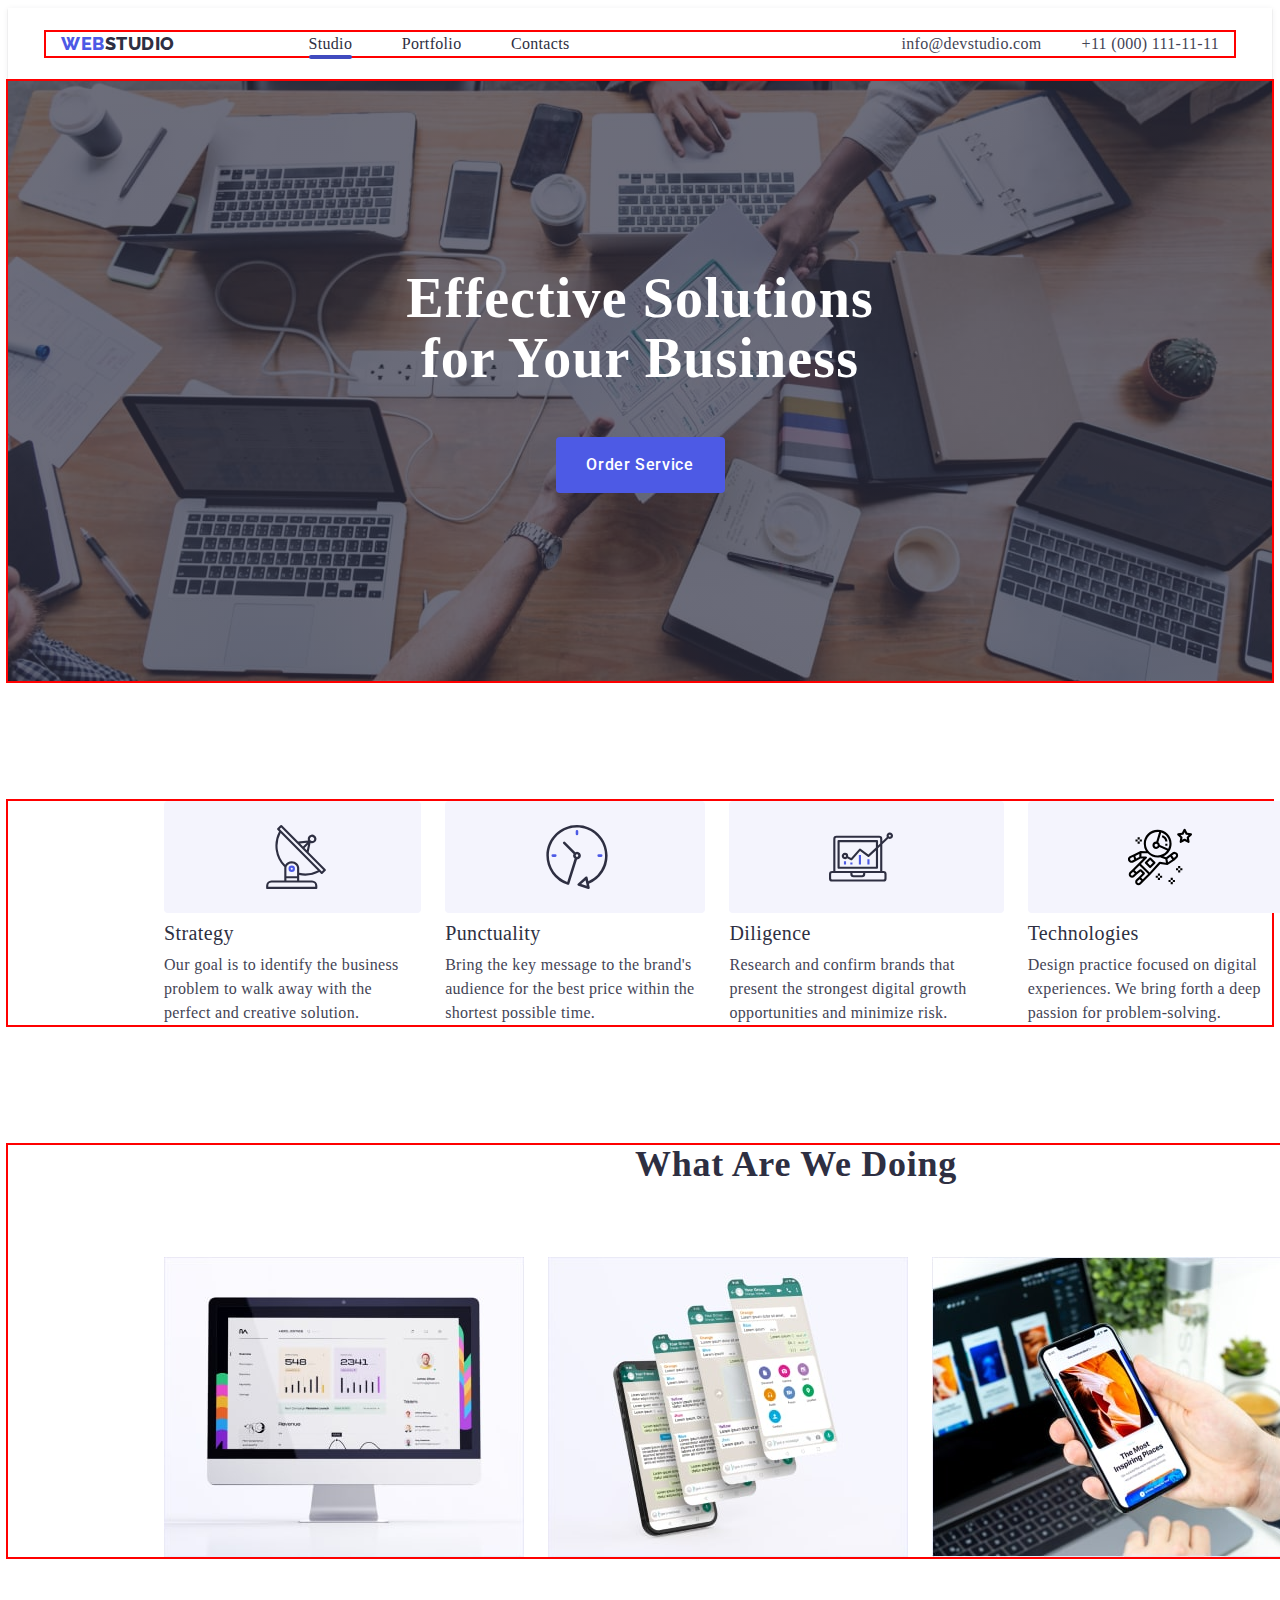
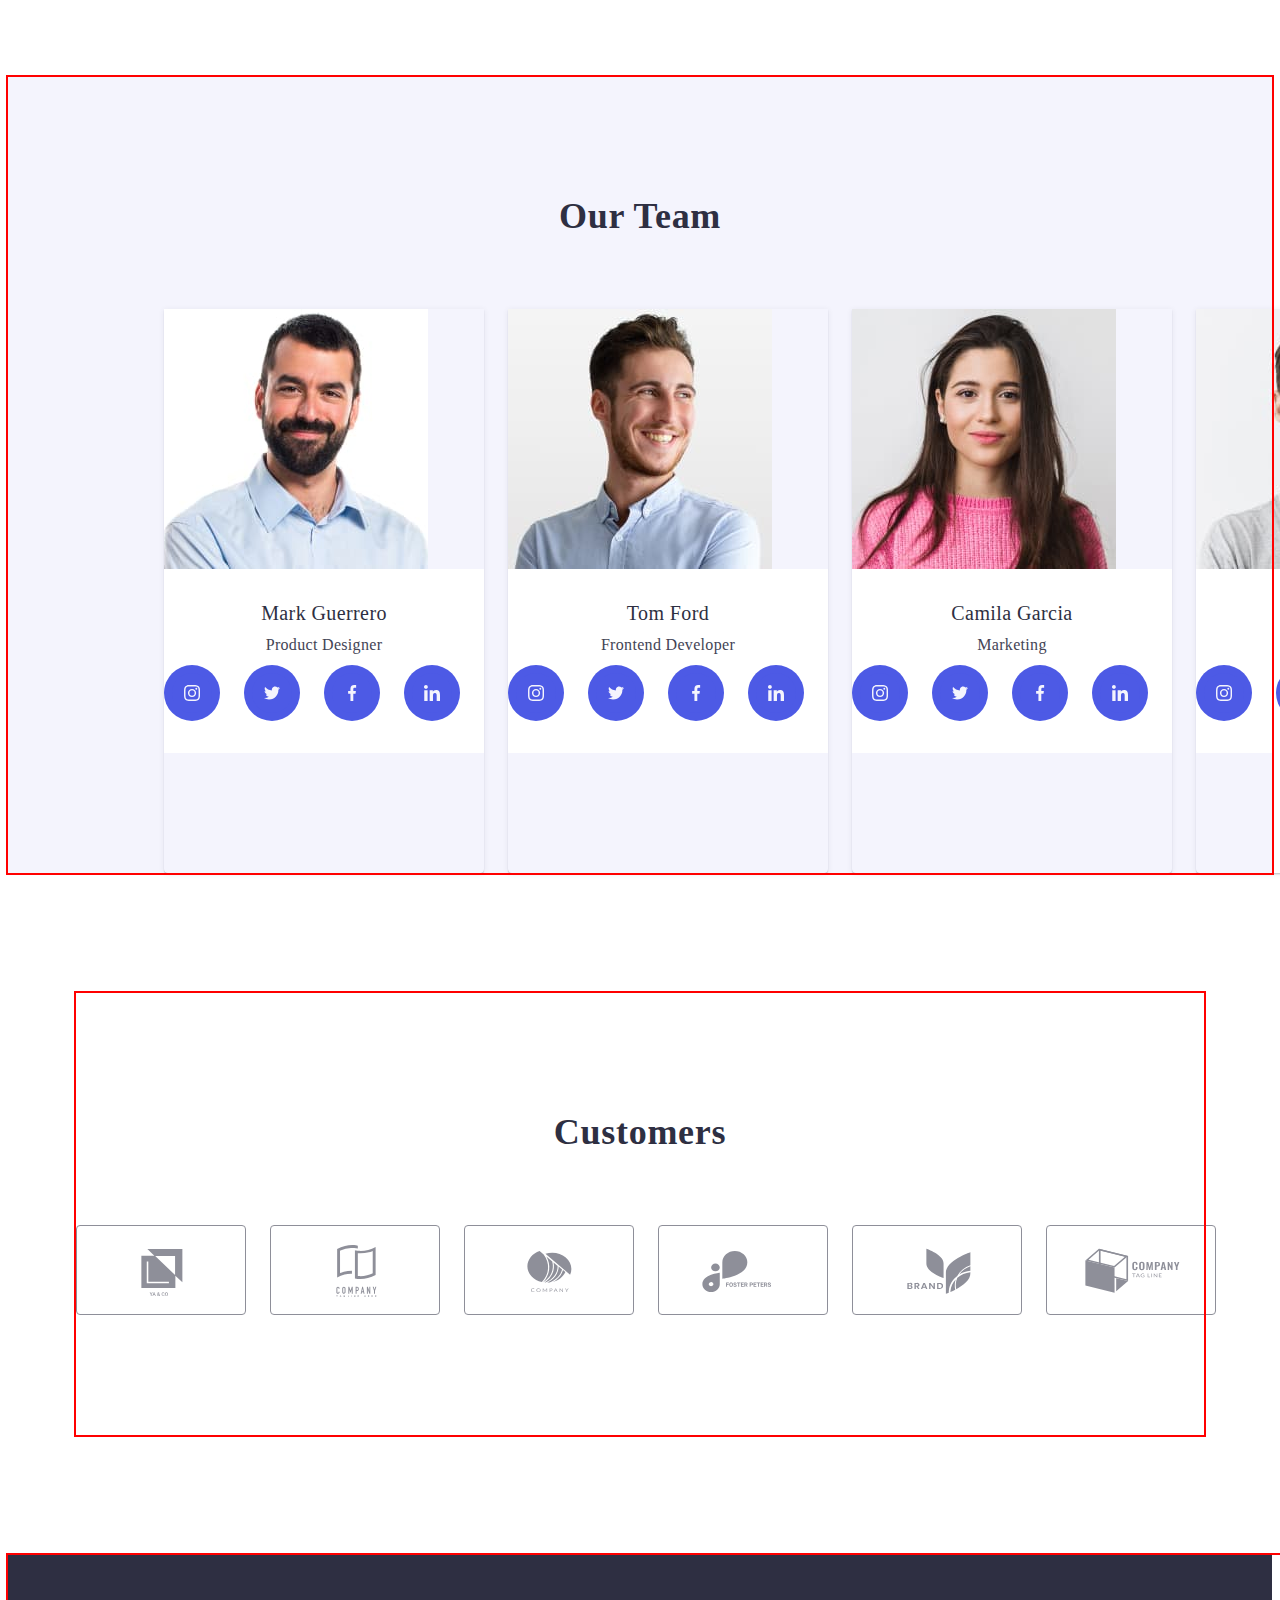
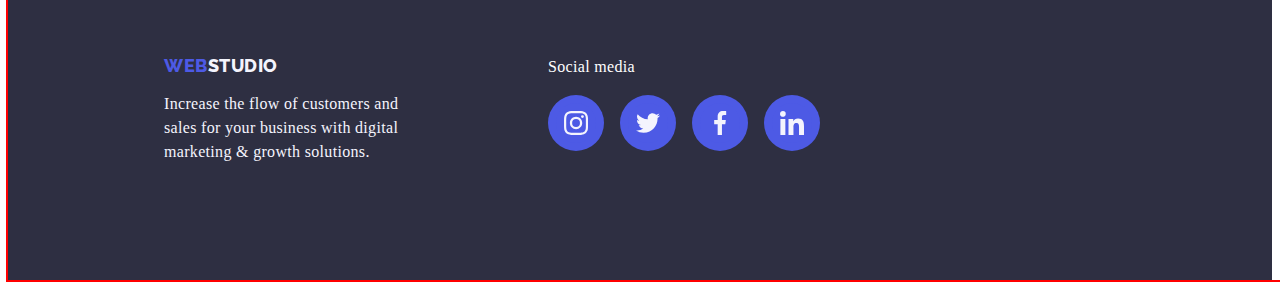
==== commit 9b6122c6: "goit-markup-hw-04(3)" ====
--- a/index.html
+++ b/index.html
@@ -123,20 +123,20 @@
                             <ul class="soc-icon-container">
                                 <li class="soc-icon">
                                     <a class="soc-link" href="" aria-lable="instagram" target="_blank"
-                                        rel="noopener noreferrer"><svg width="16" height="16">
+                                        rel="noopener noreferrer"><svg class="team-soc-icon" width="16" height="16">
                                             <use href="./images/icons.svg#icon-instagram-1"></use>
                                         </svg></a>
                                 </li>
                                 <li class="soc-icon">
                                     <a class="soc-link" href="" aria-lable="twitter" target="_blank"
-                                        rel="noopener noreferrer"><svg width="16" height="16">
+                                        rel="noopener noreferrer"><svg class="team-soc-icon" width="16" height="16">
                                             <use href="./images/icons.svg#icon-twitter-1"></use>
                                         </svg>
                                     </a>
                                 </li>
                                 <li class="soc-icon">
                                     <a class="soc-link" href="" aria-lable="facebook" target="_blank"
-                                        rel="noopener noreferrer"><svg width="16" height="16">
+                                        rel="noopener noreferrer"><svg class="team-soc-icon" width="16" height="16">
                                             <use href="./images/icons.svg#icon-facebook-1"></use>
                                         </svg>
                                     </a>
@@ -144,7 +144,7 @@
                                 <li class="soc-icon">
                                     <a class="soc-link" href="" aria-lable="linkedin" target="_blank"
                                         rel="noopener noreferrer">
-                                        <svg width="16" height="16">
+                                        <svg class="team-soc-icon" width="16" height="16">
                                             <use href="./images/icons.svg#icon-linkedin-1"></use>
                                         </svg></a>
                                 <li>
@@ -159,20 +159,20 @@
                             <ul class="soc-icon-container">
                                 <li class="soc-icon">
                                     <a class="soc-link" href="" aria-lable="instagram" target="_blank"
-                                        rel="noopener noreferrer"><svg width="16" height="16">
+                                        rel="noopener noreferrer"><svg class="team-soc-icon" width="16" height="16">
                                             <use href="./images/icons.svg#icon-instagram-1"></use>
                                         </svg></a>
                                 </li>
                                 <li class="soc-icon">
                                     <a class="soc-link" href="" aria-lable="twitter" target="_blank"
-                                        rel="noopener noreferrer"><svg width="16" height="16">
+                                        rel="noopener noreferrer"><svg class="team-soc-icon" width="16" height="16">
                                             <use href="./images/icons.svg#icon-twitter-1"></use>
                                         </svg>
                                     </a>
                                 </li>
                                 <li class="soc-icon">
                                     <a class="soc-link" href="" aria-lable="facebook" target="_blank"
-                                        rel="noopener noreferrer"><svg width="16" height="16">
+                                        rel="noopener noreferrer"><svg class="team-soc-icon" width="16" height="16">
                                             <use href="./images/icons.svg#icon-facebook-1"></use>
                                         </svg>
                                     </a>
@@ -180,7 +180,7 @@
                                 <li class="soc-icon">
                                     <a class="soc-link" href="" aria-lable="linkedin" target="_blank"
                                         rel="noopener noreferrer">
-                                        <svg width="16" height="16">
+                                        <svg class="team-soc-icon" width="16" height="16">
                                             <use href="./images/icons.svg#icon-linkedin-1"></use>
                                         </svg></a>
                                 <li>
@@ -195,27 +195,27 @@
                             <ul class="soc-icon-container">
                                 <li class="soc-icon">
                                     <a class="soc-link" href="" aria-lable="instagram" target="_blank"
-                                        rel="noopener noreferrer"><svg width="16" height="16">
+                                        rel="noopener noreferrer"><svg class="team-soc-icon" width="16" height="16">
                                             <use href="./images/icons.svg#icon-instagram-1"></use>
                                         </svg></a>
                                 </li>
                                 <li class="soc-icon">
                                     <a class="soc-link" href="" aria-lable="twitter" target="_blank"
-                                        rel="noopener noreferrer"><svg width="16" height="16">
+                                        rel="noopener noreferrer"><svg class="team-soc-icon" width="16" height="16">
                                             <use href="./images/icons.svg#icon-twitter-1"></use>
                                         </svg>
                                     </a>
                                 </li>
                                 <li class="soc-icon">
                                     <a class="soc-link" href="" aria-lable="facebook" target="_blank"
-                                        rel="noopener noreferrer"><svg width="16" height="16">
+                                        rel="noopener noreferrer"><svg class="team-soc-icon" width="16" height="16">
                                             <use href="./images/icons.svg#icon-facebook-1"></use>
                                         </svg>
                                     </a>
                                 </li>
                                 <li class="soc-icon">
                                     <a class="soc-link" href="" aria-lable="linkedin" target="_blank"
-                                        rel="noopener noreferrer"><svg width="16" height="16">
+                                        rel="noopener noreferrer"><svg class="team-soc-icon" width="16" height="16">
                                             <use href="./images/icons.svg#icon-linkedin-1"></use>
                                         </svg></a>
                                 <li>
@@ -230,27 +230,27 @@
                             <ul class="soc-icon-container">
                                 <li class="soc-icon">
                                     <a class="soc-link" href="" aria-lable="instagram" target="_blank"
-                                        rel="noopener noreferrer"><svg width="16" height="16">
+                                        rel="noopener noreferrer"><svg class="team-soc-icon" width="16" height="16">
                                             <use href="./images/icons.svg#icon-instagram-1"></use>
                                         </svg></a>
                                 </li>
                                 <li class="soc-icon">
                                     <a class="soc-link" href="" aria-lable="twitter" target="_blank"
-                                        rel="noopener noreferrer"><svg width="16" height="16">
+                                        rel="noopener noreferrer"><svg class="team-soc-icon" width="16" height="16">
                                             <use href="./images/icons.svg#icon-twitter-1"></use>
                                         </svg>
                                     </a>
                                 </li>
                                 <li class="soc-icon">
                                     <a class="soc-link" href="" aria-lable="facebook" target="_blank"
-                                        rel="noopener noreferrer"><svg width="16" height="16">
+                                        rel="noopener noreferrer"><svg class="team-soc-icon" width="16" height="16">
                                             <use href="./images/icons.svg#icon-facebook-1"></use>
                                         </svg>
                                     </a>
                                 </li>
                                 <li class="soc-icon">
                                     <a class="soc-link" href="" aria-lable="linkedin" target="_blank"
-                                        rel="noopener noreferrer"><svg width="16" height="16">
+                                        rel="noopener noreferrer"><svg class="team-soc-icon" width="16" height="16">
                                             <use href="./images/icons.svg#icon-linkedin-1"></use>
                                         </svg></a>
                                 <li>
--- a/css/styles.css
+++ b/css/styles.css
@@ -92,7 +92,8 @@
     letter-spacing: 0.03em;
     color: var(--logo-web-color);
     text-transform: uppercase;
-    margin-right: 76px
+    margin-right: 76px;
+    transition: color 250ms cubic-bezier(0.4, 0, 0.2, 1);
 }
 
 .link {
@@ -124,13 +125,12 @@
     letter-spacing: 0.02em;
     color: var(--title-color);
     padding: 24px 0;
-    color: #404bbf;
 }
 
 .header-item:hover,
 .header-item:focus {
     color: #404bbf;
-    transition: color var(--transition);
+    ;
 }
 
 .current {
@@ -164,6 +164,7 @@
     line-height: 1.5;
     letter-spacing: 0.02em;
     color: var(--paragraph-color);
+    transition: color 250ms cubic-bezier(0.4, 0, 0.2, 1);
 }
 
 .address-item:hover,
@@ -174,20 +175,20 @@
 
 .hero {
     background: var(--title-color);
-
-}
-
-.hero-container {
-    display: flex;
-    flex-direction: column;
-    justify-content: center;
-    gap: 48px;
     background-image: linear-gradient(rgba(46, 47, 66, 0.7), rgba(46, 47, 66, 0.7)), url(../images/people-office\ 1.jpg);
-    padding: 188px 0;
     background-size: cover;
     max-width: 1440px;
     background-repeat: no-repeat;
     background-position: center;
+    margin: 0 auto;
+}
+
+.hero-container {
+    display: flex;
+    flex-direction: column;
+    justify-content: center;
+    gap: 48px;
+    padding: 188px 0;
 }
 
 .hero-title {
@@ -224,7 +225,7 @@
 .hero-btn:hover,
 .hero-btn:focus {
     background-color: #404BBF;
-    transition: background-color var(--transition);
+    transition: background-color 250ms cubic-bezier(0.4, 0, 0.2, 1);
 }
 
 .qualities {
@@ -397,13 +398,16 @@
     display: flex;
     align-items: center;
     justify-content: center;
-    fill: #FFFFFF;
 }
 
 .soc-link:hover,
 .soc-link:focus {
     background-color: #404bbf;
     transition: background-color var(--transition);
+}
+
+.team-soc-icon {
+    fill: #f4f4fd
 }
 
 .customers {
@@ -435,6 +439,8 @@
 
 .customers-item {
     width: calc ((100% - 120 px) / 6);
+    transition: border-color 250ms cubic-bezier(0.4, 0, 0.2, 1),
+        color 250ms cubic-bezier(0.4, 0, 0.2, 1);
 }
 
 .customers-list-link {
@@ -444,9 +450,9 @@
     display: flex;
     align-items: center;
     justify-content: center;
-    fill: var(--link-customer-color);
+    color: var(--link-customer-color);
     border-radius: 4px;
-    transition: border-color, color var(--transition)
+    transition: border-color, color var(--transition);
 }
 
 .customers-list-link:hover,
@@ -494,10 +500,12 @@
 }
 
 .footer-paragraph {
+    width: 264px;
     font-size: 16px;
     line-height: 1.5;
     letter-spacing: 0.02em;
     color: #F4F4FD;
+    margin-bottom: 16px;
 }
 
 .footer-item-container {
@@ -532,7 +540,7 @@
     width: 40px;
     height: 40px;
     padding: 8px;
-    transition: background-color var(--transition);
+    transition: background-color 250ms cubic-bezier(0.4, 0, 0.2, 1);
 }
 
 .footer-soc-link {
@@ -632,11 +640,11 @@
 
 .menu-item-link {
     display: block;
-
-}
-
-.menu-item-link :hover,
-.menu-item-link :focus {
+    transition: box-shadow 250ms cubic-bezier(0.4, 0, 0.2, 1);
+}
+
+.menu-item-link:hover,
+.menu-item-link:focus {
     box-shadow: 0px 1px 6px rgba(46, 47, 66, 0.08), 0px 1px 1px rgba(46, 47, 66, 0.16), 0px 2px 1px rgba(46, 47, 66, 0.08);
     transform: translateY(0%);
 }
@@ -655,7 +663,7 @@
     font-size: 16px;
     line-height: 1.5;
     letter-spacing: 0.02em;
-    color: var(--paragraph-color);
+    color: var(--icon-color);
 }
 
 .menu-cover-block {
@@ -688,12 +696,13 @@
     height: 100%;
     background-color: rgba(46, 47, 66, 0.6);
     transition: opacity 250ms cubic-bezier(0.4, 0, 0.2, 1), visibility 250ms cubic-bezier(0.4, 0, 0.2, 1);
+    background-color: rgba(46, 47, 66, 0.4);
 }
 
 .modal {
     width: 408px;
     min-height: 584px;
-    background-color: rgba(46, 47, 66, 0.4);
+    background: #fcfcfc;
     border-radius: 4px;
     position: absolute;
     top: 50%;
@@ -712,6 +721,7 @@
     border: 1px solid rgba(0, 0, 0, 0.1);
     border-radius: 50%;
     cursor: pointer;
+    width: 24px;
     height: 24px;
     display: flex;
     align-items: center;
@@ -720,14 +730,14 @@
     transition: background-color 250ms cubic-bezier(0.4, 0, 0.2, 1), border 250ms cubic-bezier(0.4, 0, 0.2, 1);
 }
 
-.modal-btn :hover,
-.modal-btn :focus {
+.modal-btn:hover,
+.modal-btn:focus {
     background-color: #404bbf;
     border: none;
 }
 
-.modal-btn :hover .modal-btn-icon,
-.modal-btn :focus .modal-btn-icon {
+.modal-btn:hover .modal-btn-icon,
+.modal-btn:focus .modal-btn-icon {
     fill: #ffffff;
 }
 
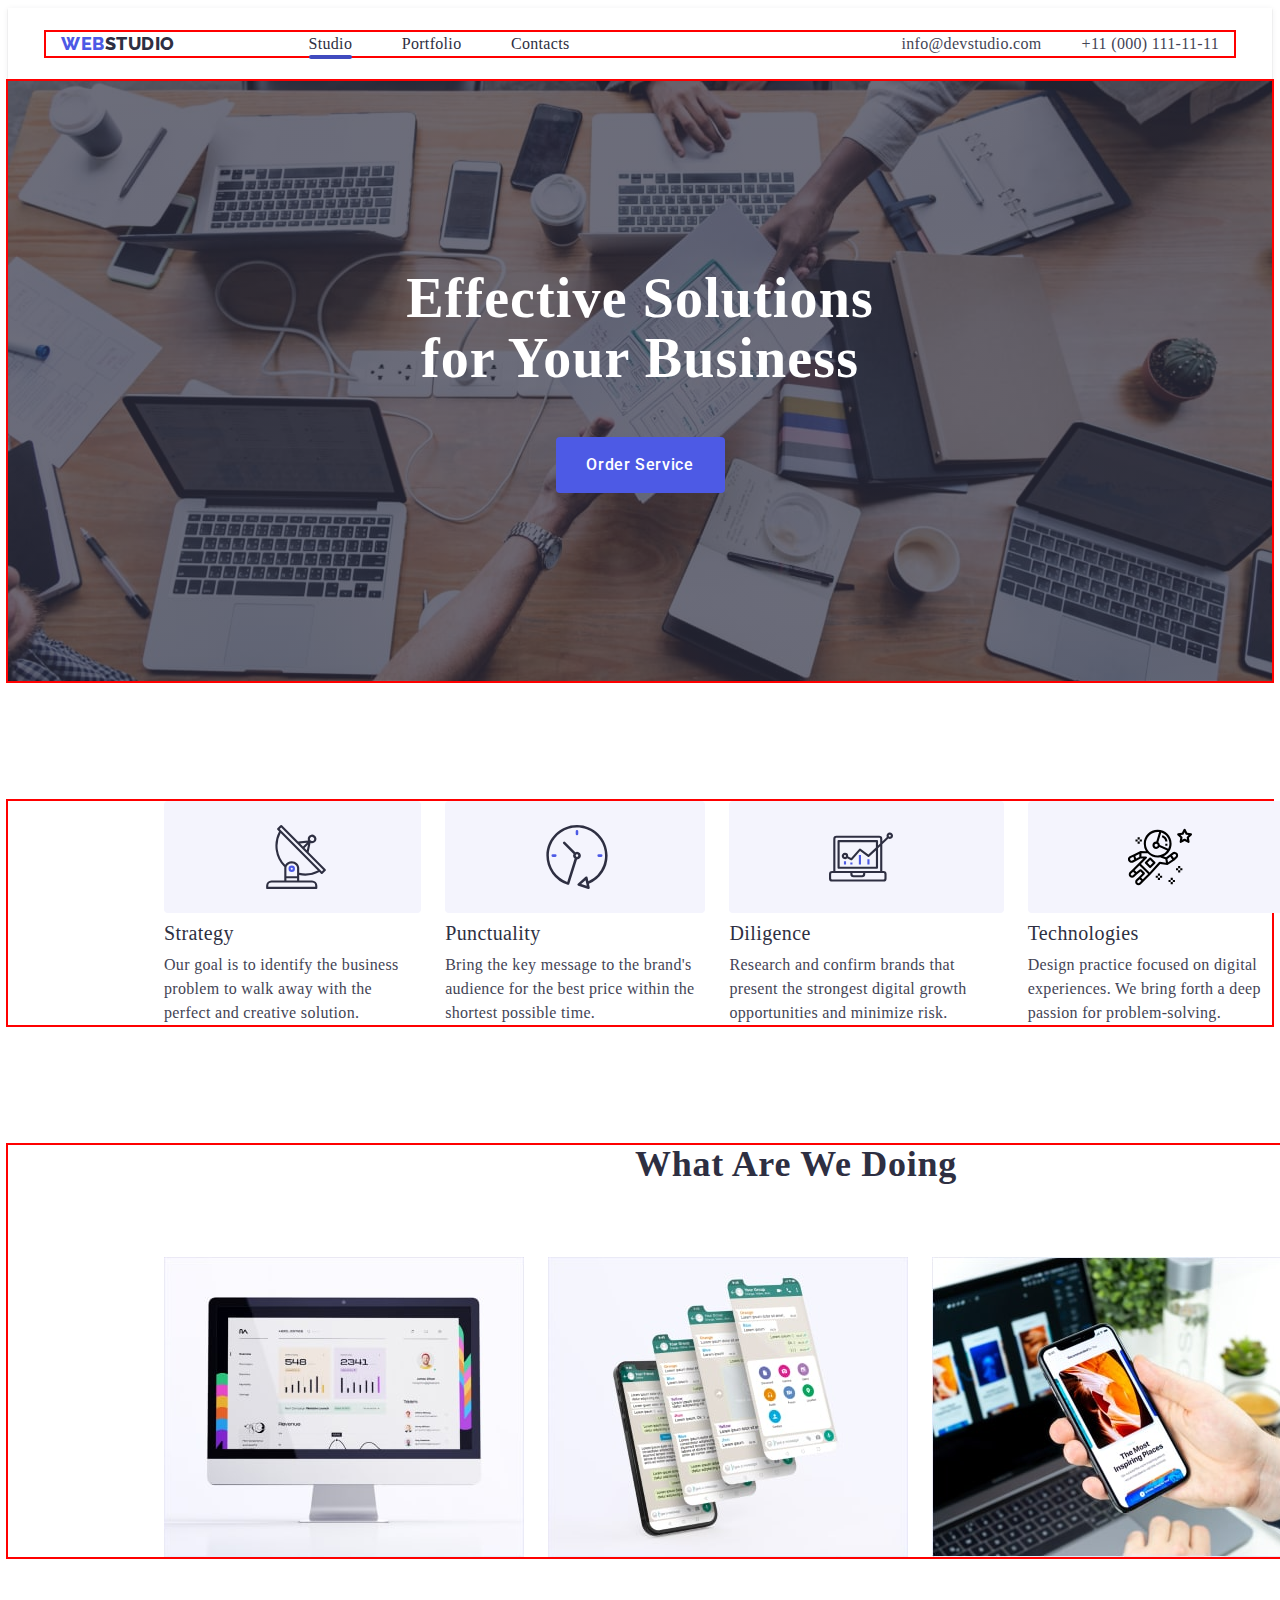
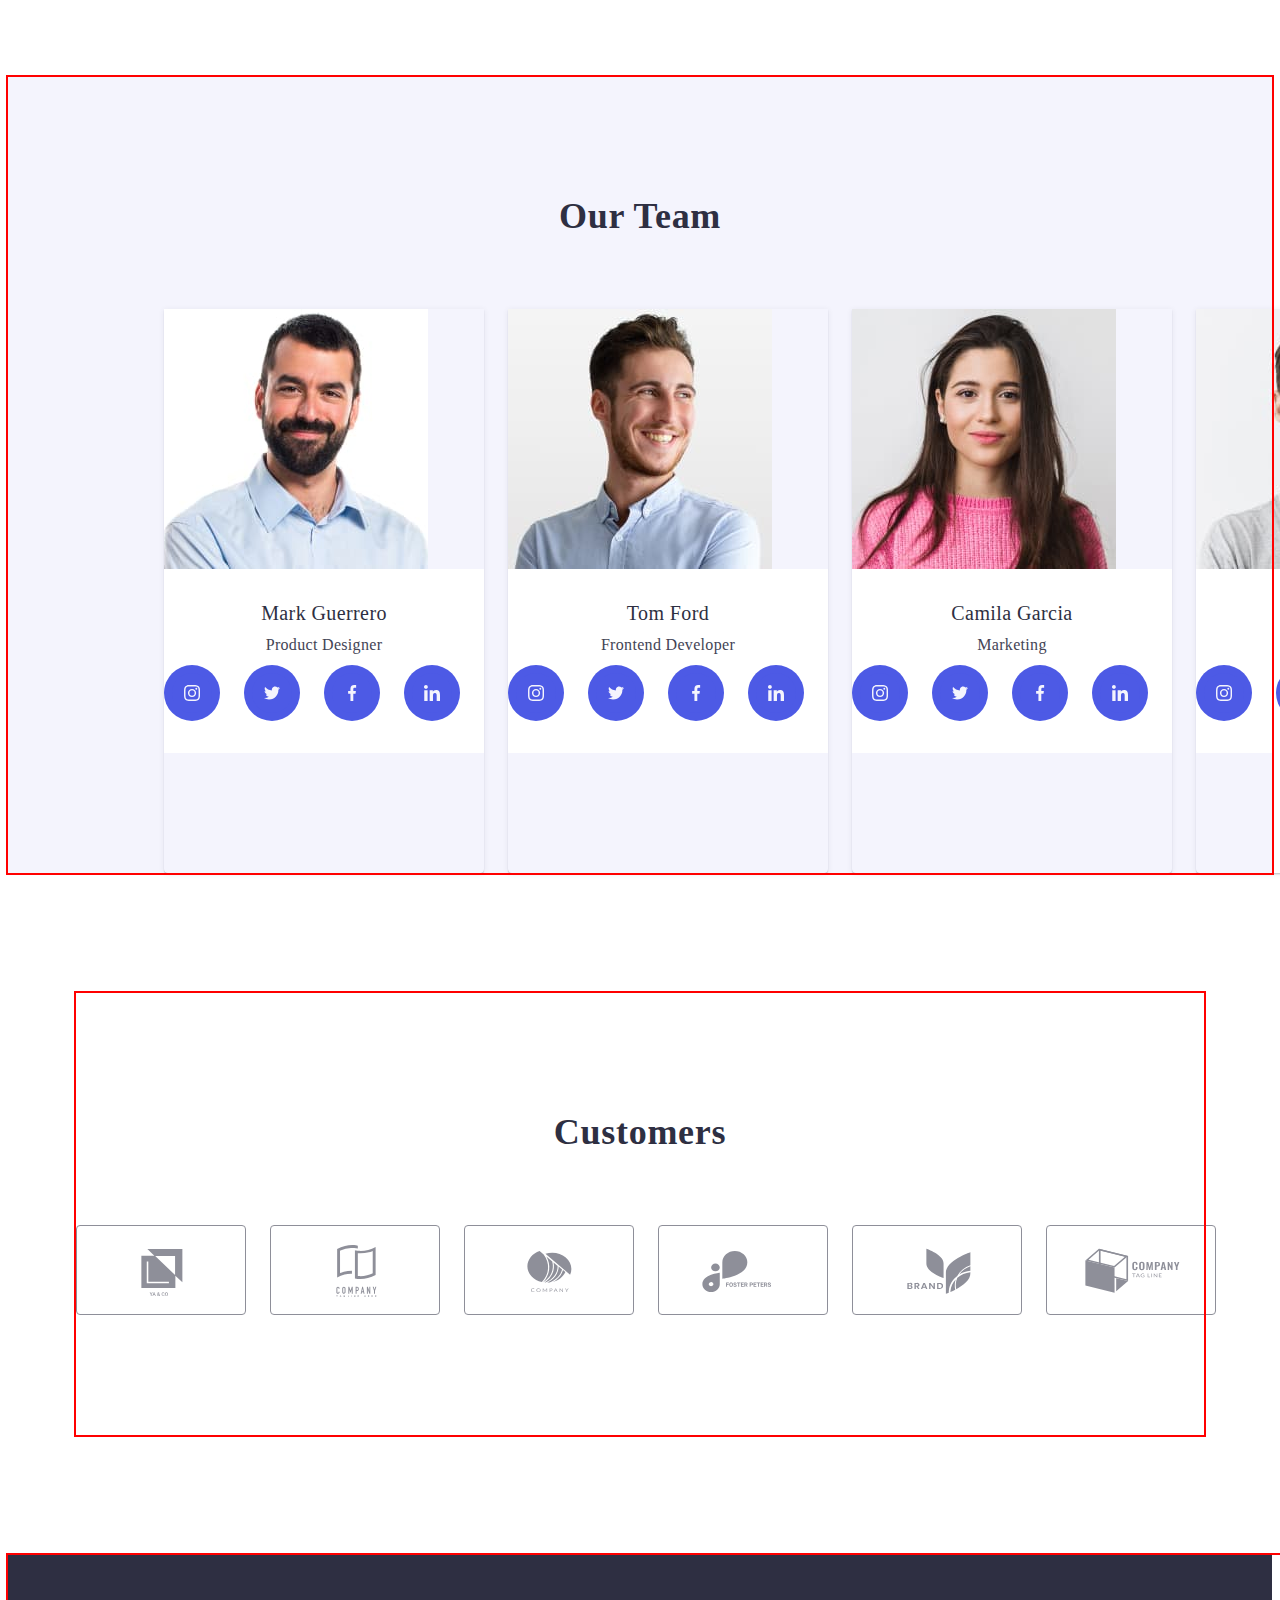
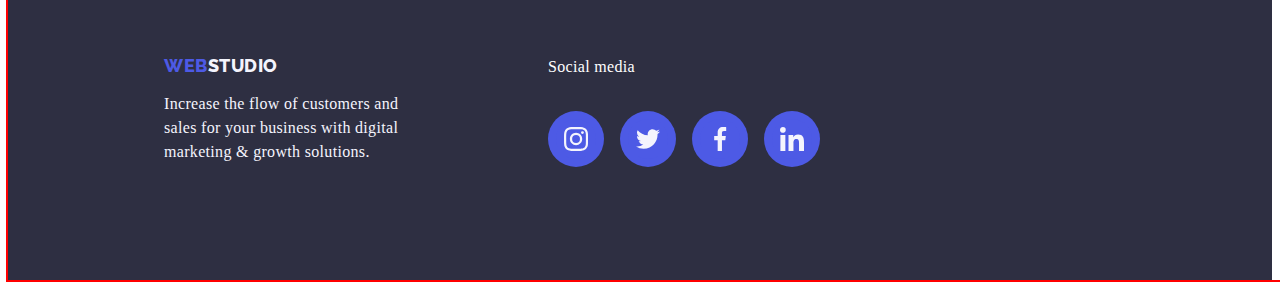
==== commit 74034acd: "goit-markup-hw-04(4)" ====
--- a/index.html
+++ b/index.html
@@ -122,27 +122,27 @@
                             <p class="team-item-paragraph">Product Designer</p>
                             <ul class="soc-icon-container">
                                 <li class="soc-icon">
-                                    <a class="soc-link" href="" aria-lable="instagram" target="_blank"
+                                    <a class="soc-link" href="" aria-label="instagram-1" target="_blank"
                                         rel="noopener noreferrer"><svg class="team-soc-icon" width="16" height="16">
                                             <use href="./images/icons.svg#icon-instagram-1"></use>
                                         </svg></a>
                                 </li>
                                 <li class="soc-icon">
-                                    <a class="soc-link" href="" aria-lable="twitter" target="_blank"
+                                    <a class="soc-link" href="" aria-label="twitter" target="_blank"
                                         rel="noopener noreferrer"><svg class="team-soc-icon" width="16" height="16">
                                             <use href="./images/icons.svg#icon-twitter-1"></use>
                                         </svg>
                                     </a>
                                 </li>
                                 <li class="soc-icon">
-                                    <a class="soc-link" href="" aria-lable="facebook" target="_blank"
+                                    <a class="soc-link" href="" aria-label="facebook" target="_blank"
                                         rel="noopener noreferrer"><svg class="team-soc-icon" width="16" height="16">
                                             <use href="./images/icons.svg#icon-facebook-1"></use>
                                         </svg>
                                     </a>
                                 </li>
                                 <li class="soc-icon">
-                                    <a class="soc-link" href="" aria-lable="linkedin" target="_blank"
+                                    <a class="soc-link" href="" aria-label="linkedin" target="_blank"
                                         rel="noopener noreferrer">
                                         <svg class="team-soc-icon" width="16" height="16">
                                             <use href="./images/icons.svg#icon-linkedin-1"></use>
@@ -158,27 +158,27 @@
                             <p class="team-item-paragraph">Frontend Developer</p>
                             <ul class="soc-icon-container">
                                 <li class="soc-icon">
-                                    <a class="soc-link" href="" aria-lable="instagram" target="_blank"
+                                    <a class="soc-link" href="" aria-label="instagram" target="_blank"
                                         rel="noopener noreferrer"><svg class="team-soc-icon" width="16" height="16">
                                             <use href="./images/icons.svg#icon-instagram-1"></use>
                                         </svg></a>
                                 </li>
                                 <li class="soc-icon">
-                                    <a class="soc-link" href="" aria-lable="twitter" target="_blank"
+                                    <a class="soc-link" href="" aria-label="twitter" target="_blank"
                                         rel="noopener noreferrer"><svg class="team-soc-icon" width="16" height="16">
                                             <use href="./images/icons.svg#icon-twitter-1"></use>
                                         </svg>
                                     </a>
                                 </li>
                                 <li class="soc-icon">
-                                    <a class="soc-link" href="" aria-lable="facebook" target="_blank"
+                                    <a class="soc-link" href="" aria-label="facebook" target="_blank"
                                         rel="noopener noreferrer"><svg class="team-soc-icon" width="16" height="16">
                                             <use href="./images/icons.svg#icon-facebook-1"></use>
                                         </svg>
                                     </a>
                                 </li>
                                 <li class="soc-icon">
-                                    <a class="soc-link" href="" aria-lable="linkedin" target="_blank"
+                                    <a class="soc-link" href="" aria-label="linkedin" target="_blank"
                                         rel="noopener noreferrer">
                                         <svg class="team-soc-icon" width="16" height="16">
                                             <use href="./images/icons.svg#icon-linkedin-1"></use>
@@ -194,27 +194,27 @@
                             <p class="team-item-paragraph">Marketing</p>
                             <ul class="soc-icon-container">
                                 <li class="soc-icon">
-                                    <a class="soc-link" href="" aria-lable="instagram" target="_blank"
+                                    <a class="soc-link" href="" aria-label="instagram" target="_blank"
                                         rel="noopener noreferrer"><svg class="team-soc-icon" width="16" height="16">
                                             <use href="./images/icons.svg#icon-instagram-1"></use>
                                         </svg></a>
                                 </li>
                                 <li class="soc-icon">
-                                    <a class="soc-link" href="" aria-lable="twitter" target="_blank"
+                                    <a class="soc-link" href="" aria-label="twitter" target="_blank"
                                         rel="noopener noreferrer"><svg class="team-soc-icon" width="16" height="16">
                                             <use href="./images/icons.svg#icon-twitter-1"></use>
                                         </svg>
                                     </a>
                                 </li>
                                 <li class="soc-icon">
-                                    <a class="soc-link" href="" aria-lable="facebook" target="_blank"
+                                    <a class="soc-link" href="" aria-label="facebook" target="_blank"
                                         rel="noopener noreferrer"><svg class="team-soc-icon" width="16" height="16">
                                             <use href="./images/icons.svg#icon-facebook-1"></use>
                                         </svg>
                                     </a>
                                 </li>
                                 <li class="soc-icon">
-                                    <a class="soc-link" href="" aria-lable="linkedin" target="_blank"
+                                    <a class="soc-link" href="" aria-label="linkedin" target="_blank"
                                         rel="noopener noreferrer"><svg class="team-soc-icon" width="16" height="16">
                                             <use href="./images/icons.svg#icon-linkedin-1"></use>
                                         </svg></a>
@@ -229,27 +229,27 @@
                             <p class="team-item-paragraph">UI Designer</p>
                             <ul class="soc-icon-container">
                                 <li class="soc-icon">
-                                    <a class="soc-link" href="" aria-lable="instagram" target="_blank"
+                                    <a class="soc-link" href="" aria-label="instagram" target="_blank"
                                         rel="noopener noreferrer"><svg class="team-soc-icon" width="16" height="16">
                                             <use href="./images/icons.svg#icon-instagram-1"></use>
                                         </svg></a>
                                 </li>
                                 <li class="soc-icon">
-                                    <a class="soc-link" href="" aria-lable="twitter" target="_blank"
+                                    <a class="soc-link" href="" aria-label="twitter" target="_blank"
                                         rel="noopener noreferrer"><svg class="team-soc-icon" width="16" height="16">
                                             <use href="./images/icons.svg#icon-twitter-1"></use>
                                         </svg>
                                     </a>
                                 </li>
                                 <li class="soc-icon">
-                                    <a class="soc-link" href="" aria-lable="facebook" target="_blank"
+                                    <a class="soc-link" href="" aria-label="facebook" target="_blank"
                                         rel="noopener noreferrer"><svg class="team-soc-icon" width="16" height="16">
                                             <use href="./images/icons.svg#icon-facebook-1"></use>
                                         </svg>
                                     </a>
                                 </li>
                                 <li class="soc-icon">
-                                    <a class="soc-link" href="" aria-lable="linkedin" target="_blank"
+                                    <a class="soc-link" href="" aria-label="linkedin" target="_blank"
                                         rel="noopener noreferrer"><svg class="team-soc-icon" width="16" height="16">
                                             <use href="./images/icons.svg#icon-linkedin-1"></use>
                                         </svg></a>
@@ -321,26 +321,26 @@
                 <p class="social-media-title">Social media</p>
                 <ul class="footer-icon-container">
                     <li class="soc-icon">
-                        <a class="footer-soc-link" href="" aria-lable="instagram" target="_blank"
+                        <a class="footer-soc-link" href="" aria-label="instagram" target="_blank"
                             rel="noopener noreferrer"><svg class="footer-soc-icon" width="24" height="24">
                                 <use href="./images/icons.svg#icon-instagram-1"></use>
                             </svg>
                         </a>
                     </li>
                     <li class="soc-icon">
-                        <a class="footer-soc-link" href="" aria-lable="twitter" target="_blank"
+                        <a class="footer-soc-link" href="" aria-label="twitter" target="_blank"
                             rel="noopener noreferrer"><svg class="footer-soc-icon" width="24" height="24">
                                 <use href="./images/icons.svg#icon-twitter-1"></use>
                             </svg></a>
                     </li>
                     <li class="soc-icon">
-                        <a class="footer-soc-link" href="" aria-lable="facebook" target="_blank"
+                        <a class="footer-soc-link" href="" aria-label="facebook" target="_blank"
                             rel="noopener noreferrer"><svg class="footer-soc-icon" width="24" height="24">
                                 <use href="./images/icons.svg#icon-facebook-1"></use>
                             </svg></a>
                     </li>
                     <li class="soc-icon">
-                        <a class="footer-soc-link" href="" aria-lable="linkedin" target="_blank"
+                        <a class="footer-soc-link" href="" aria-label="linkedin" target="_blank"
                             rel="noopener noreferrer"><svg class="footer-soc-icon" width="24" height="24">
                                 <use href="./images/icons.svg#icon-linkedin-1"></use>
                             </svg></a>
--- a/css/styles.css
+++ b/css/styles.css
@@ -93,7 +93,6 @@
     color: var(--logo-web-color);
     text-transform: uppercase;
     margin-right: 76px;
-    transition: color 250ms cubic-bezier(0.4, 0, 0.2, 1);
 }
 
 .link {
@@ -112,6 +111,8 @@
     justify-content: space-between;
     gap: 40px;
     margin-right: 332px;
+    color: #404bbf;
+    transition: color 250ms cubic-bezier(0.4, 0, 0.2, 1);
 }
 
 .list {
@@ -125,6 +126,7 @@
     letter-spacing: 0.02em;
     color: var(--title-color);
     padding: 24px 0;
+
 }
 
 .header-item:hover,
@@ -220,12 +222,12 @@
     display: block;
     min-width: 169px;
     border: none;
+    transition: background-color 250ms cubic-bezier(0.4, 0, 0.2, 1);
 }
 
 .hero-btn:hover,
 .hero-btn:focus {
     background-color: #404BBF;
-    transition: background-color 250ms cubic-bezier(0.4, 0, 0.2, 1);
 }
 
 .qualities {
@@ -439,8 +441,7 @@
 
 .customers-item {
     width: calc ((100% - 120 px) / 6);
-    transition: border-color 250ms cubic-bezier(0.4, 0, 0.2, 1),
-        color 250ms cubic-bezier(0.4, 0, 0.2, 1);
+    transition: border-color 250ms cubic-bezier(0.4, 0, 0.2, 1), color 250ms cubic-bezier(0.4, 0, 0.2, 1);
 }
 
 .customers-list-link {
@@ -525,6 +526,7 @@
     letter-spacing: 0.02em;
     color: #FFFFFF;
     padding-bottom: 16px;
+    margin-bottom: 16px;
 }
 
 
@@ -553,8 +555,8 @@
     justify-content: center;
 }
 
-.footer-soc-link :hover,
-.footer-soc-link :focus {
+.footer-soc-link:hover,
+.footer-soc-link:focus {
     background-color: #31d0aa;
 }
 
@@ -646,7 +648,6 @@
 .menu-item-link:hover,
 .menu-item-link:focus {
     box-shadow: 0px 1px 6px rgba(46, 47, 66, 0.08), 0px 1px 1px rgba(46, 47, 66, 0.16), 0px 2px 1px rgba(46, 47, 66, 0.08);
-    transform: translateY(0%);
 }
 
 .menu-item-title {
@@ -663,12 +664,17 @@
     font-size: 16px;
     line-height: 1.5;
     letter-spacing: 0.02em;
-    color: var(--icon-color);
+    color: var(--paragraph-color);
 }
 
 .menu-cover-block {
     position: relative;
     overflow: hidden;
+}
+
+.menu-item-link:hover .menu-cover-paragraph,
+.menu-item-link:focus .menu-cover-paragraph {
+    transform: translateY(0%);
 }
 
 .menu-cover-paragraph {
@@ -686,6 +692,7 @@
     width: 100%;
     transform: translateY(100%);
     transition: transform 250ms cubic-bezier(0.4, 0, 0.2, 1);
+    color: #f4f4fd;
 }
 
 .backdrop {
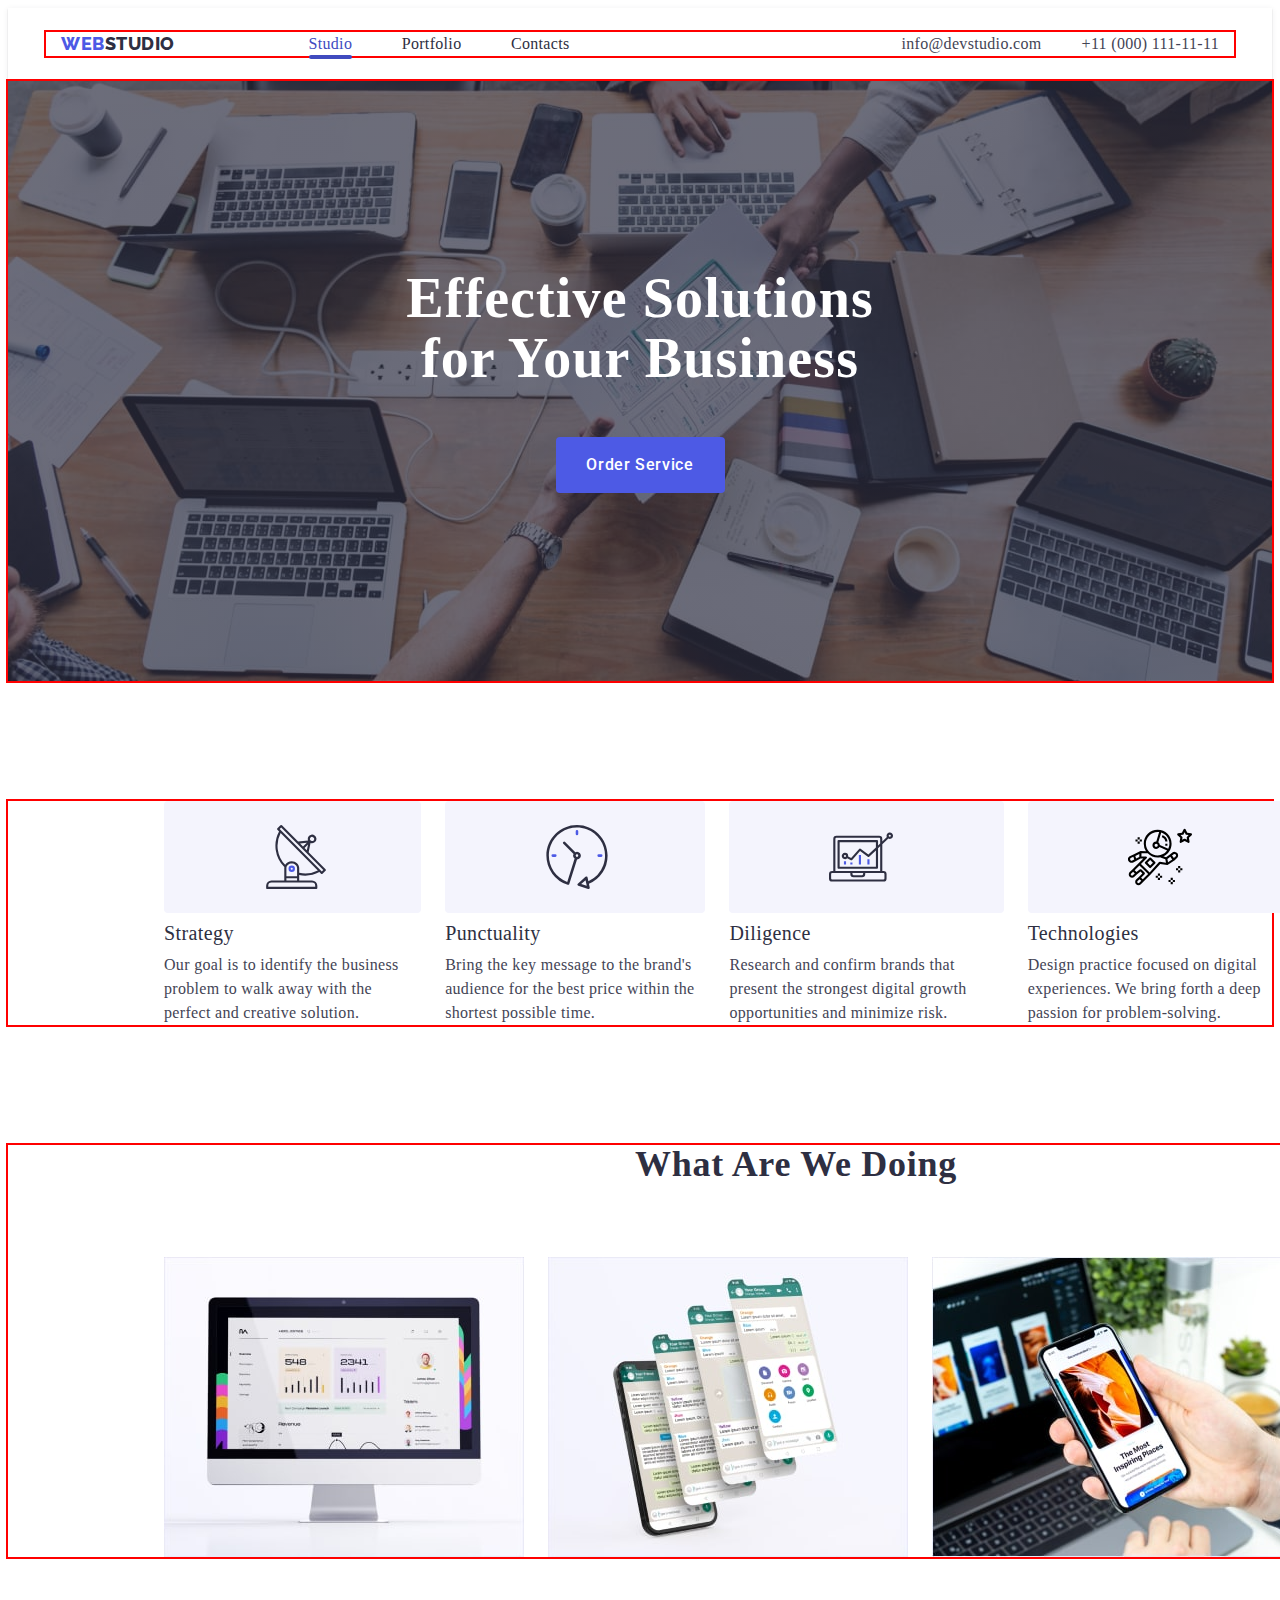
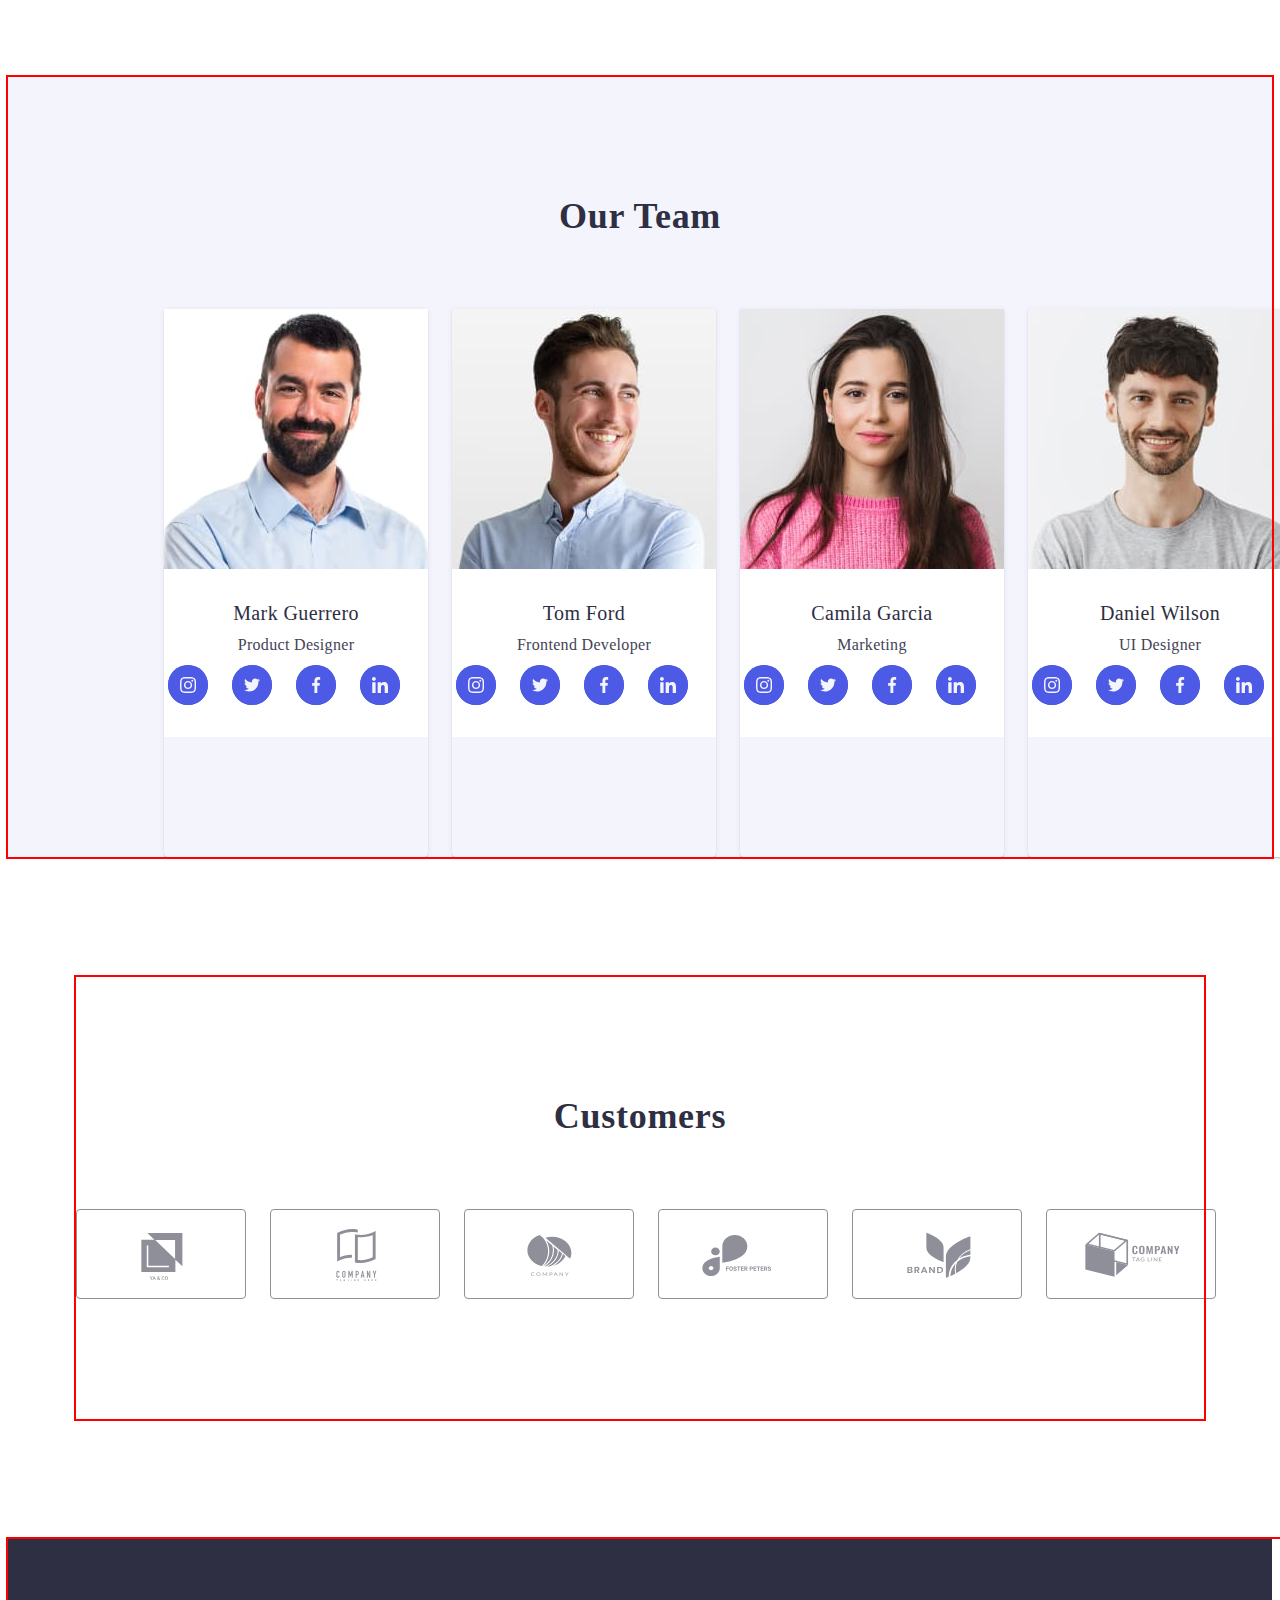
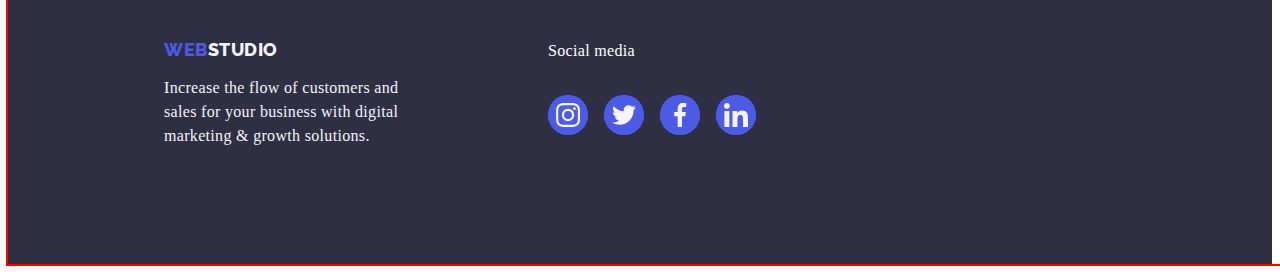
==== commit 5ba4290d: "goit-markup-hw-04(7)" ====
--- a/index.html
+++ b/index.html
@@ -120,7 +120,7 @@
                         <div class="team-item-container">
                             <h3 class="team-item-title">Mark Guerrero</h3>
                             <p class="team-item-paragraph">Product Designer</p>
-                            <ul class="soc-icon-container">
+                            <ul class="soc-icon-container list">
                                 <li class="soc-icon">
                                     <a class="soc-link" href="" aria-label="instagram-1" target="_blank"
                                         rel="noopener noreferrer"><svg class="team-soc-icon" width="16" height="16">
@@ -156,7 +156,7 @@
                         <div class="team-item-container">
                             <h3 class="team-item-title">Tom Ford</h3>
                             <p class="team-item-paragraph">Frontend Developer</p>
-                            <ul class="soc-icon-container">
+                            <ul class="soc-icon-container list">
                                 <li class="soc-icon">
                                     <a class="soc-link" href="" aria-label="instagram" target="_blank"
                                         rel="noopener noreferrer"><svg class="team-soc-icon" width="16" height="16">
@@ -192,7 +192,7 @@
                         <div class="team-item-container">
                             <h3 class="team-item-title">Camila Garcia</h3>
                             <p class="team-item-paragraph">Marketing</p>
-                            <ul class="soc-icon-container">
+                            <ul class="soc-icon-container list">
                                 <li class="soc-icon">
                                     <a class="soc-link" href="" aria-label="instagram" target="_blank"
                                         rel="noopener noreferrer"><svg class="team-soc-icon" width="16" height="16">
@@ -227,7 +227,7 @@
                         <div class="team-item-container">
                             <h3 class="team-item-title">Daniel Wilson</h3>
                             <p class="team-item-paragraph">UI Designer</p>
-                            <ul class="soc-icon-container">
+                            <ul class="soc-icon-container list">
                                 <li class="soc-icon">
                                     <a class="soc-link" href="" aria-label="instagram" target="_blank"
                                         rel="noopener noreferrer"><svg class="team-soc-icon" width="16" height="16">
--- a/css/styles.css
+++ b/css/styles.css
@@ -136,7 +136,9 @@
 }
 
 .current {
+    color: #404bbf;
     position: relative;
+    transition: color 250ms cubic-bezier(0.4, 0, 0.2, 1);
 }
 
 .current::after {
@@ -177,20 +179,19 @@
 
 .hero {
     background: var(--title-color);
-    background-image: linear-gradient(rgba(46, 47, 66, 0.7), rgba(46, 47, 66, 0.7)), url(../images/people-office\ 1.jpg);
+}
+
+.hero-container {
+    display: flex;
+    flex-direction: column;
+    justify-content: center;
+    gap: 48px;
+    padding: 188px 0;
+    background-image: linear-gradient(rgba(46, 47, 66, 0.7), rgba(46, 47, 66, 0.7)), url(../images/people-office.jpg);
     background-size: cover;
     max-width: 1440px;
     background-repeat: no-repeat;
     background-position: center;
-    margin: 0 auto;
-}
-
-.hero-container {
-    display: flex;
-    flex-direction: column;
-    justify-content: center;
-    gap: 48px;
-    padding: 188px 0;
 }
 
 .hero-title {
@@ -356,7 +357,7 @@
     justify-content: center;
     gap: 8px;
     background-color: #FFFFFF;
-    padding: 32px 0
+    padding: 32px 0;
 }
 
 .team-item-title {
@@ -380,26 +381,23 @@
     display: flex;
     justify-content: center;
     gap: 24px;
-
 }
 
 .soc-icon {
     width: 40px;
     height: 40px;
-    padding: 12px 12px;
     border-radius: 50%;
     background-color: #4D5AE5;
-
 }
 
 .soc-link {
-    width: 100%;
-    height: 100%;
     background-color: var(--link-color);
     border-radius: 50%;
     display: flex;
     align-items: center;
     justify-content: center;
+    width: 100%;
+    height: 100%;
 }
 
 .soc-link:hover,
@@ -441,7 +439,6 @@
 
 .customers-item {
     width: calc ((100% - 120 px) / 6);
-    transition: border-color 250ms cubic-bezier(0.4, 0, 0.2, 1), color 250ms cubic-bezier(0.4, 0, 0.2, 1);
 }
 
 .customers-list-link {
@@ -453,7 +450,7 @@
     justify-content: center;
     color: var(--link-customer-color);
     border-radius: 4px;
-    transition: border-color, color var(--transition);
+    transition: border-color 250ms cubic-bezier(0.4, 0, 0.2, 1), color 250ms cubic-bezier(0.4, 0, 0.2, 1);
 }
 
 .customers-list-link:hover,
@@ -475,14 +472,11 @@
     position: relative;
     display: flex;
     align-items: baseline;
-
 }
 
 .footer-logo-container {
     margin-right: 120px;
 }
-
-
 
 .footer-logo {
     font-family: "Raleway", sans-serif;
@@ -531,18 +525,10 @@
 
 
 .footer-icon-container {
-
     display: flex;
     justify-content: center;
     gap: 16px;
     fill: #FFFFFF;
-}
-
-.soc-icon {
-    width: 40px;
-    height: 40px;
-    padding: 8px;
-    transition: background-color 250ms cubic-bezier(0.4, 0, 0.2, 1);
 }
 
 .footer-soc-link {
@@ -553,6 +539,7 @@
     display: flex;
     align-items: center;
     justify-content: center;
+    transition: background-color 250ms cubic-bezier(0.4, 0, 0.2, 1);
 }
 
 .footer-soc-link:hover,
